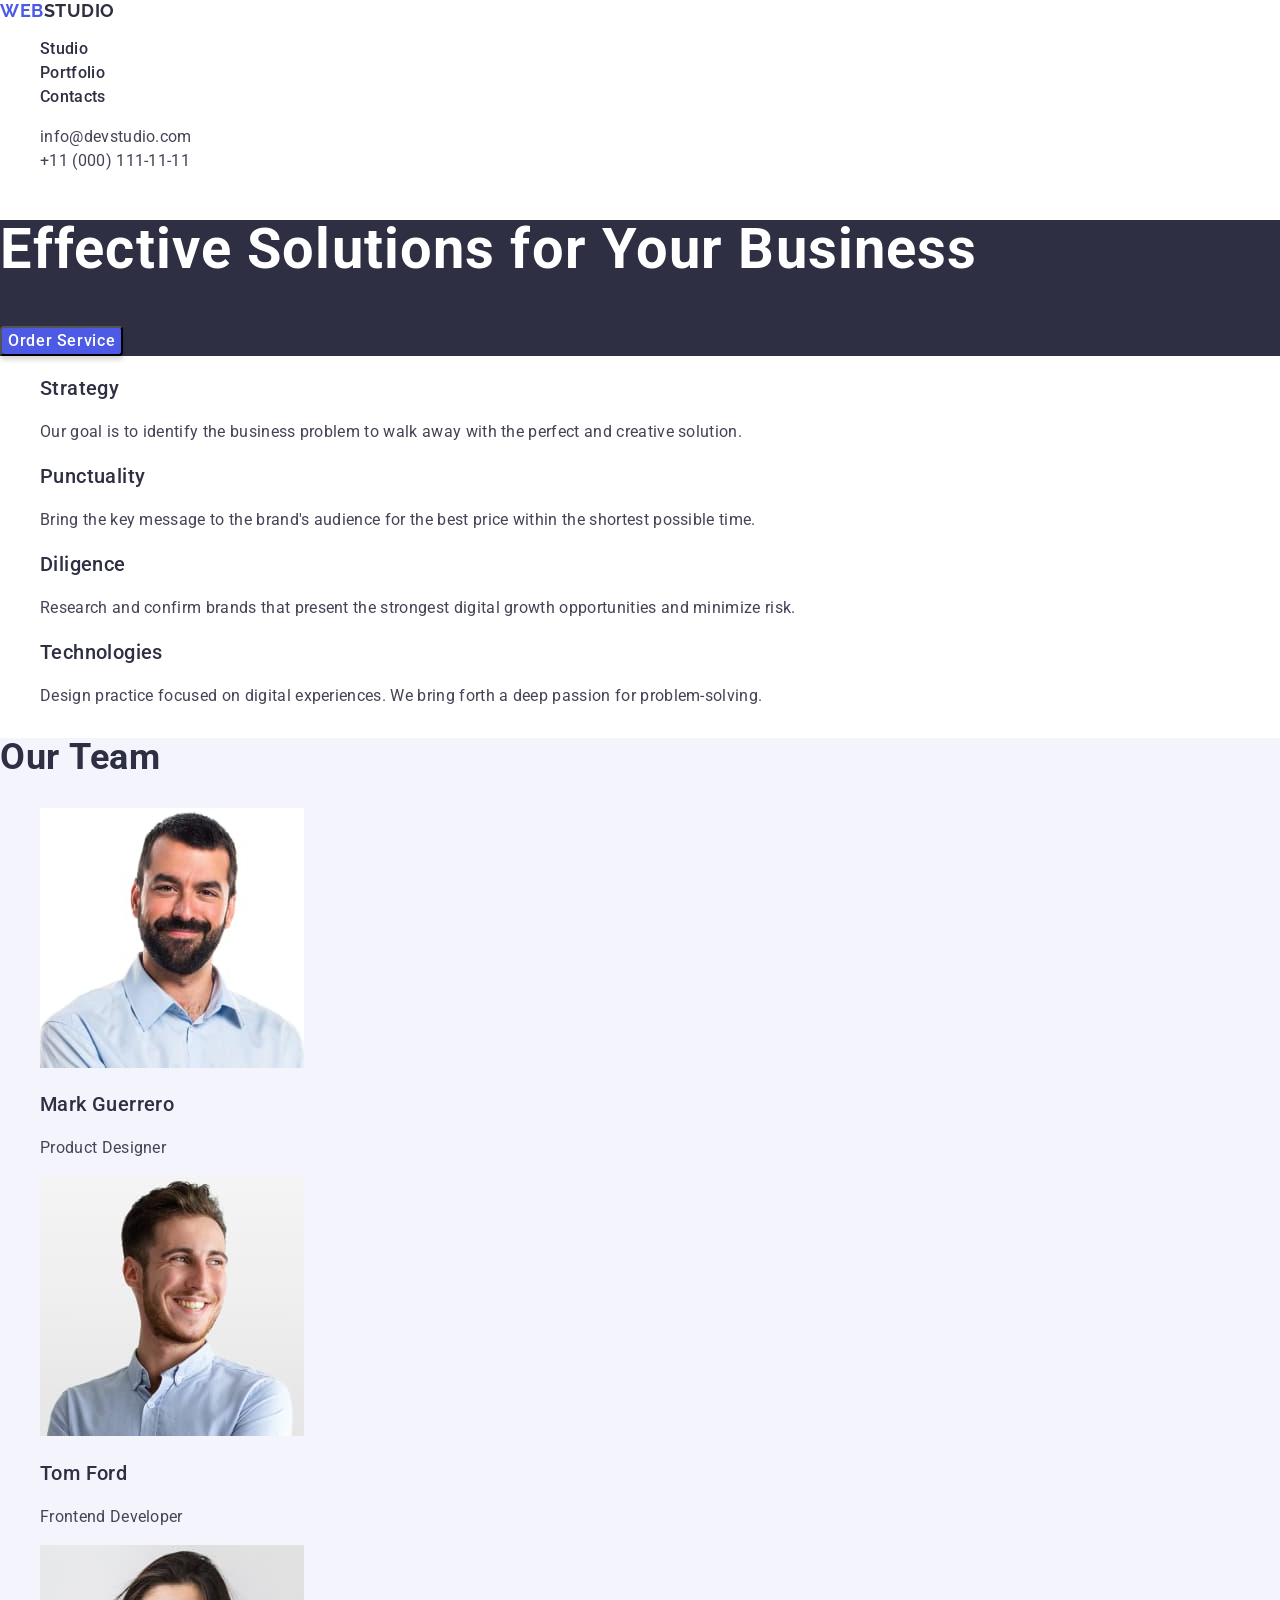
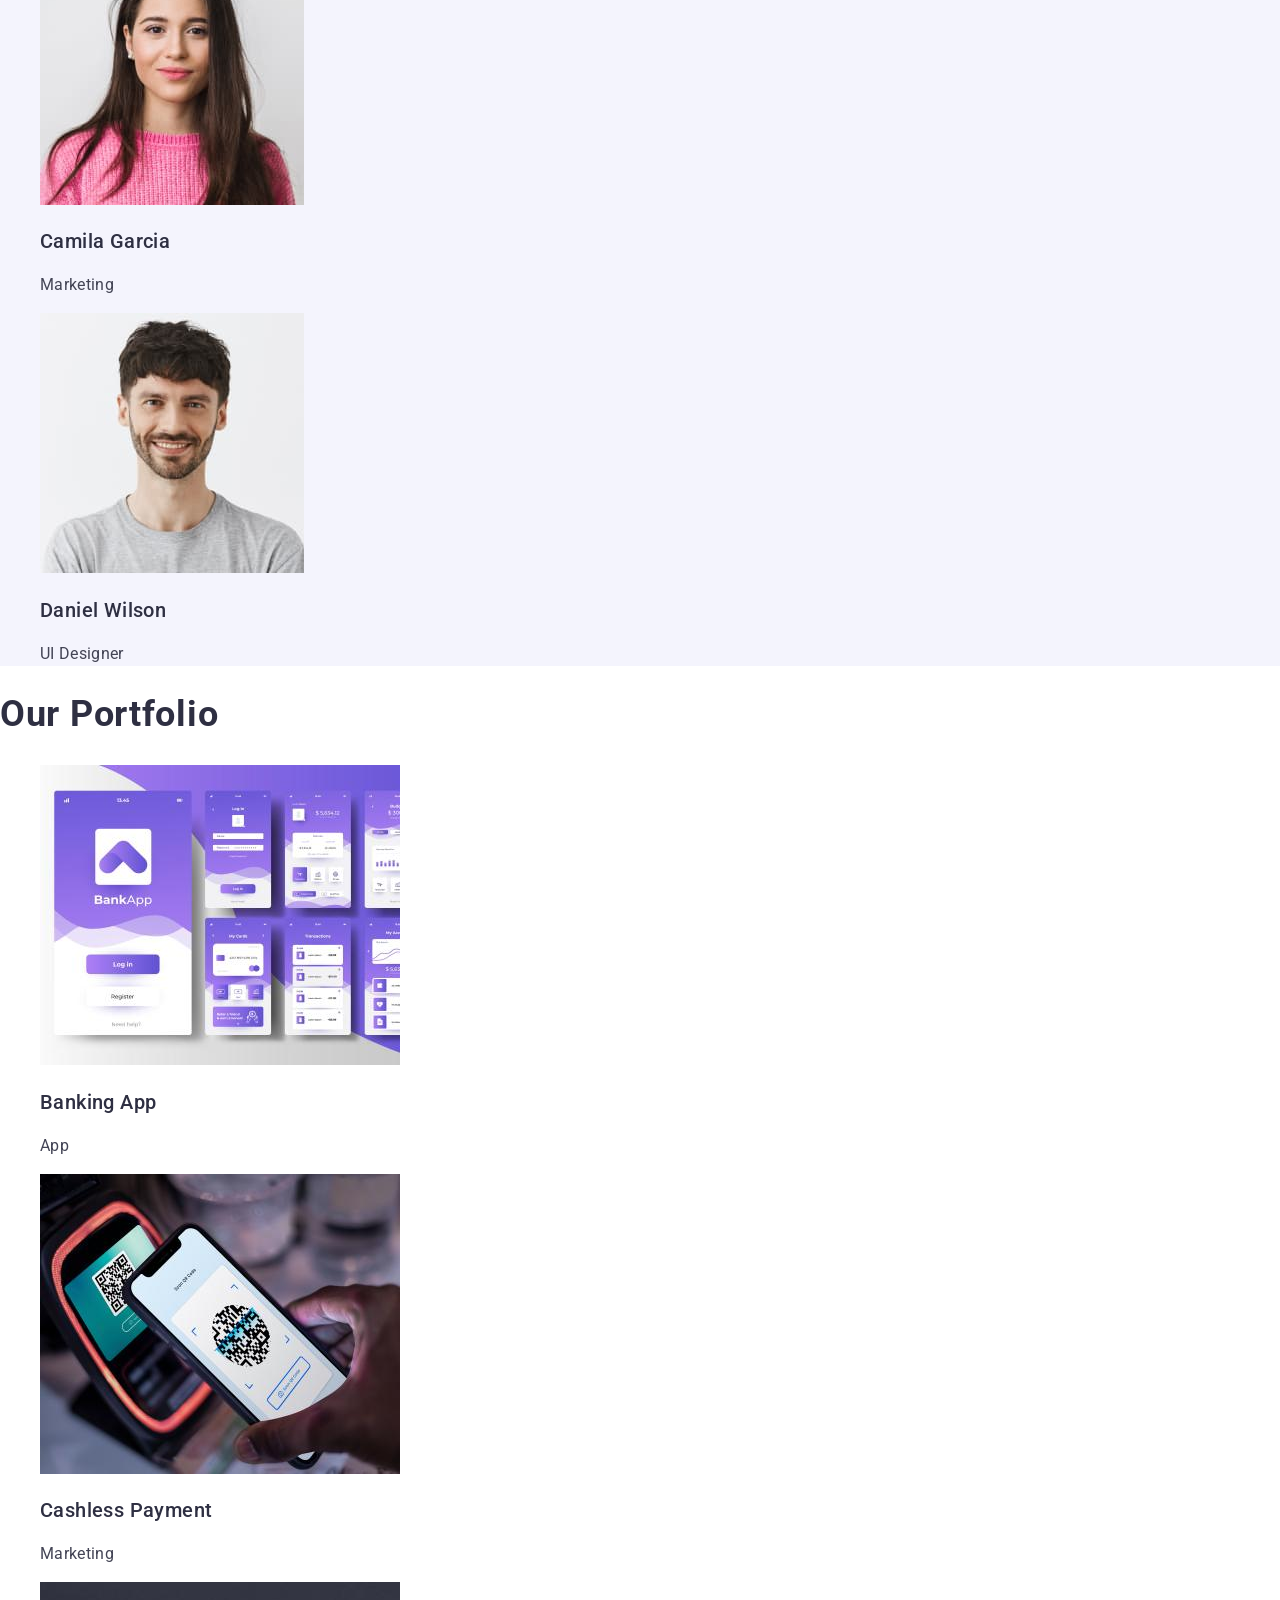
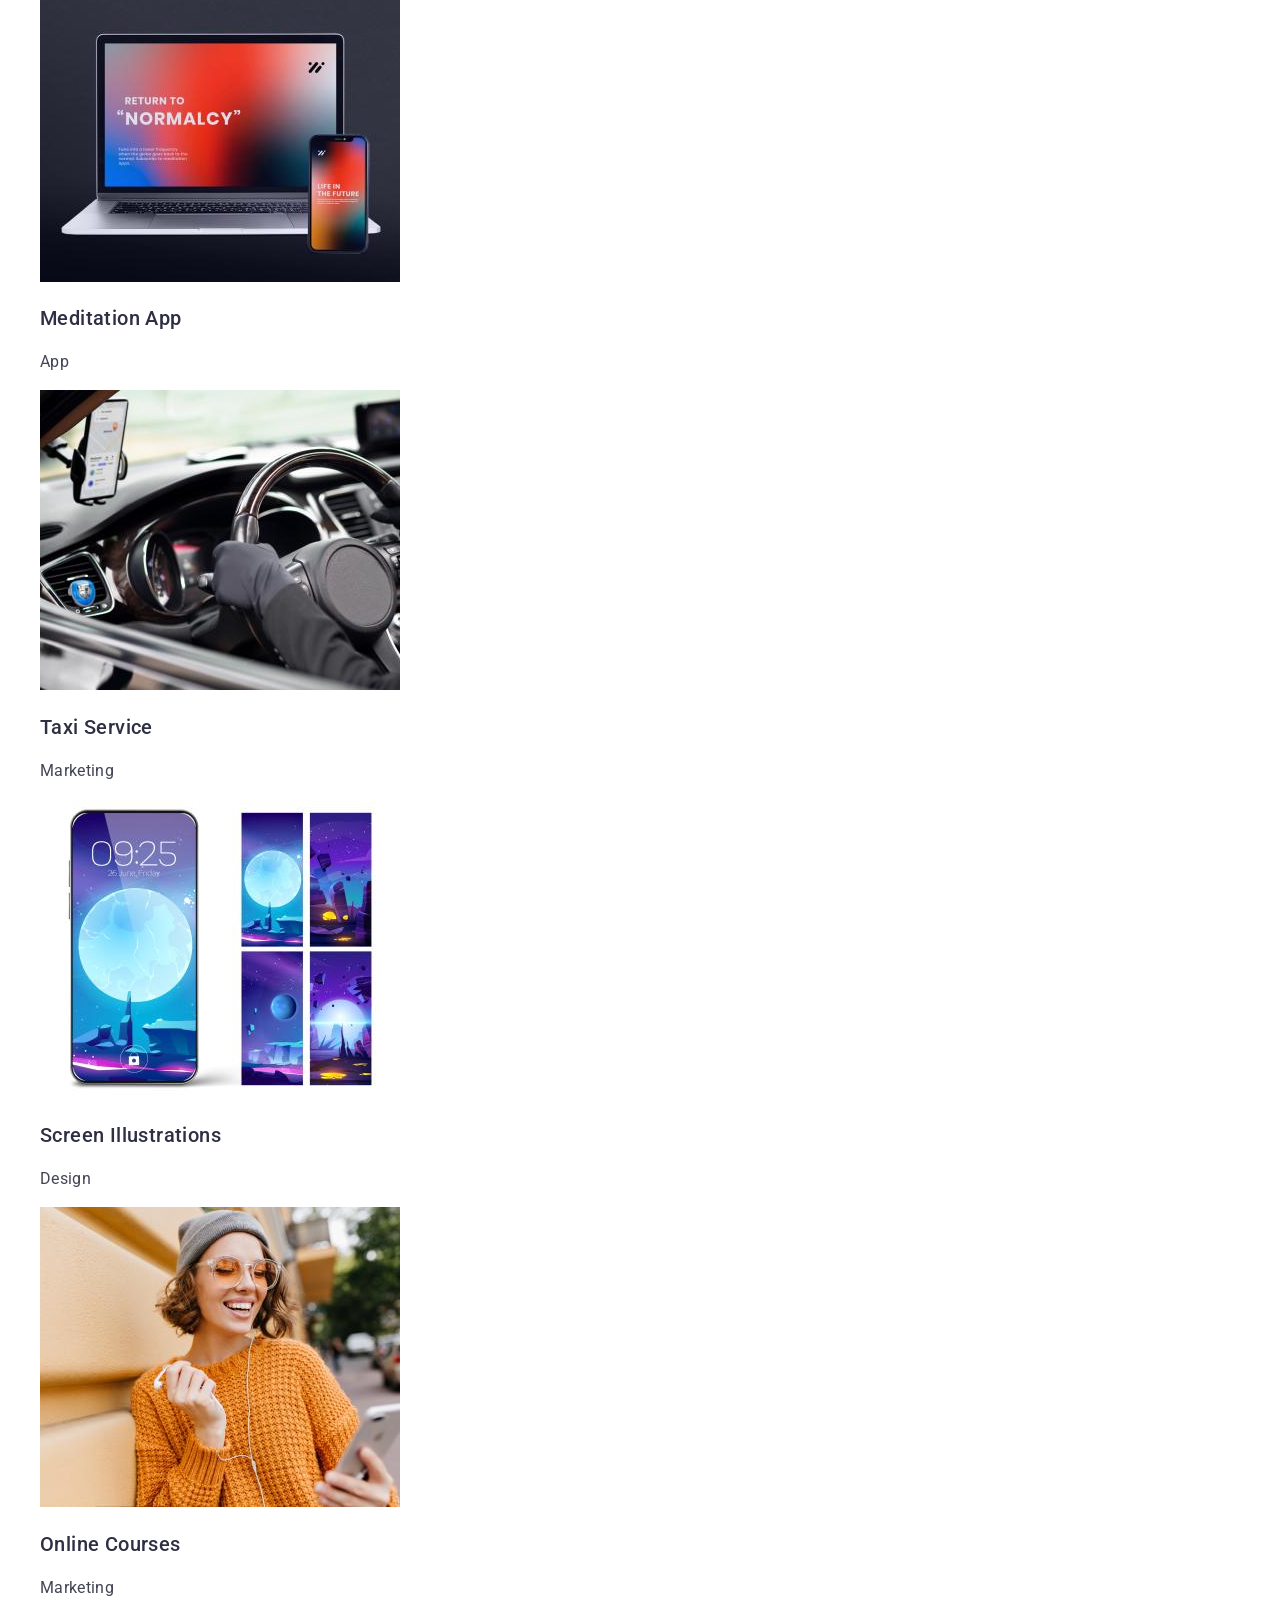
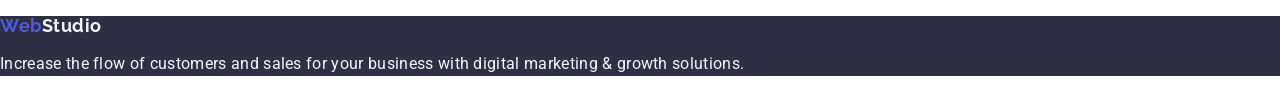
==== index.html @ 097e9be6 "goit-markup-hw-02-final" ====
<!DOCTYPE html>
<html lang="en">

<head>
    <meta charset="UTF-8">
    <meta name="viewport" content="width=device-width, initial-scale=1.0">
    <title>WebStudio</title>
    <link rel="stylesheet" href="https://cdnjs.cloudflare.com/ajax/libs/modern-normalize/2.0.0/modern-normalize.min.css"
        integrity="sha512-4xo8blKMVCiXpTaLzQSLSw3KFOVPWhm/TRtuPVc4WG6kUgjH6J03IBuG7JZPkcWMxJ5huwaBpOpnwYElP/m6wg=="
        crossorigin="anonymous" referrerpolicy="no-referrer" />

    <link rel="preconnect" href="https://fonts.googleapis.com">
    <link rel="preconnect" href="https://fonts.gstatic.com" crossorigin>
    <link href="https://fonts.googleapis.com/css2?family=Raleway:wght@700&family=Roboto:wght@400;500;700&display=swap"
        rel="stylesheet">

    <link rel="stylesheet" href="./css/styles.css">
</head>

<body>
    <header>
        <nav>

            <a class="logo" href="./index.html">Web<span class="logo-part">Studio</span></a>

            <ul>
                <li><a class="nav-link" href="">Studio</a></li>
                <li><a class="nav-link" href="">Portfolio</a></li>
                <li><a class="nav-link" href="">Contacts</a></li>
            </ul>
        </nav>

        <address class="address">
            <ul>
                <li><a class="contact-link" href="mailto:info@devstudio.com">info@devstudio.com</a></li>
                <li><a class="contact-link" href="tel:+110001111111">+11 (000) 111-11-11</a></li>
            </ul>
        </address>
    </header>

    <main>
        <section class="hero">
            <h1 class="hero-title">Effective Solutions
                for Your Business</h1>

            <button type="button" class="hero-button">Order Service</button>
        </section>

        <section class="benefits">
            <h2 class="visually-hidden">Benefits</h2>
            <ul class="benefits-list">
                <li class="benefits-item">
                    <h3 class="benefits-subtitle">Strategy</h3>
                    <p class="benefits-text">Our goal is to identify the business
                        problem to walk away with the perfect and creative solution.</p>
                </li>
                <li class="benefits-item">
                    <h3 class="benefits-subtitle">Punctuality</h3>
                    <p class="benefits-text">Bring the key message to the brand's audience for the best price within the
                        shortest possible
                        time.</p>
                </li>
                <li class="benefits-item">
                    <h3 class="benefits-subtitle">Diligence</h3>
                    <p class="benefits-text">Research and confirm brands that present the strongest digital growth
                        opportunities and minimize
                        risk.
                    </p>
                </li>
                <li class="benefits-item">
                    <h3 class="benefits-subtitle">Technologies</h3>
                    <p class="benefits-text">Design practice focused on digital experiences. We bring forth a deep
                        passion for
                        problem-solving.</p>
                </li>
            </ul>

        </section>

        <section class="OurTeam">
            <h2 class="OurTeam-title">Our Team</h2>
            <ul class="OurTeam-list">
                <li class="OurTeam-list-item">
                    <img class="OurTeam-item-picture" src="./images/img1.jpg" alt="Mark Guerrero" width="264">
                    <h3 class="OurTeam-subtitle">Mark Guerrero</h3>
                    <p class="OurTeam-text">Product Designer</p>
                </li>
                <li class="OurTeam-list-item">
                    <img class="OurTeam-item-picture" src="./images/img2.jpg" alt="Tom Ford" width="264">
                    <h3 class="OurTeam-subtitle">Tom Ford</h3>
                    <p class="OurTeam-text">Frontend Developer</p>
                </li>
                <li class="OurTeam-list-item">
                    <img class="OurTeam-item-picture" src="./images/img3.jpg" alt="Camila Garcia" width="264">
                    <h3 class="OurTeam-subtitle">Camila Garcia</h3>
                    <p class="OurTeam-text">Marketing</p>
                </li>
                <li class="OurTeam-list-item">
                    <img class="OurTeam-item-picture" src="./images/img4.jpg" alt="Daniel Wilson" width="264">
                    <h3 class="OurTeam-subtitle">Daniel Wilson</h3>
                    <p class="OurTeam-text">UI Designer</p>
                </li>
            </ul>
        </section>

        <section class="OurPortfolio">
            <h2 class="OurPortfolio-title">Our Portfolio</h2>
            <ul class="OurPortfolio-list">
                <li class="OurPortfolio-list-item">
                    <img class="OurPortfolio-item-picture" src="./images/img5.jpg" alt="Banking App" width="264">
                    <h3 class="OurPortfolio-subtitle">Banking App</h3>
                    <p class="OurPortfolio-text">App</p>
                </li>
                <li class="OurPortfolio-list-item">
                    <img class="OurPortfolio-item-picture" src="./images/img6.jpg" alt="Cashless Payment" width="264">
                    <h3 class="OurPortfolio-subtitle">Cashless Payment</h3>
                    <p class="OurPortfolio-text">Marketing</p>
                </li>
                <li class="OurPortfolio-list-item">
                    <img class="OurPortfolio-item-picture" src="./images/img7.jpg" alt="Meditation App" width="264">
                    <h3 class="OurPortfolio-subtitle">Meditation App</h3>
                    <p class="OurPortfolio-text">App</p>
                </li>
                <li class="OurPortfolio-list-item">
                    <img class="OurPortfolio-item-picture" src="./images/img8.jpg" alt="Taxi Service" width="264">
                    <h3 class="OurPortfolio-subtitle">Taxi Service</h3>
                    <p class="OurPortfolio-text">Marketing</p>
                </li>
                <li class="OurPortfolio-list-item">
                    <img class="OurPortfolio-item-picture" src="./images/img9.jpg" alt="Screen Illustrations"
                        width="264">
                    <h3 class="OurPortfolio-subtitle">Screen Illustrations</h3>
                    <p class="OurPortfolio-text">Design</p>
                </li>
                <li class="OurPortfolio-list-item">
                    <img class="OurPortfolio-item-picture" src="./images/img10.jpg" alt="Online Courses" width="264">
                    <h3 class="OurPortfolio-subtitle">Online Courses</h3>
                    <p class="OurPortfolio-text">Marketing</p>
                </li>
            </ul>

        </section>

    </main>

    <footer>
        <section class="footer">

            <a class="footer-logo" href="./index.html">Web<span class="footer-logo-part">Studio</span></a>

            <p class="footer-text">Increase the flow of customers and sales for your business with digital marketing &
                growth solutions.</p>
        </section>

    </footer>


</body>

</html>
---- css/styles.css ----
body {
  font-family: "Roboto", sans-serif;
  color: #434455;
  background-color: #fff;
}
a {
  text-decoration: none;
}
ul,
ol {
  list-style: none;
}
/**!heder-styilsh**/
.logo {
  color: #4d5ae5;
  font-family: Raleway, sans-serif;
  font-size: 18px;
  font-weight: 700;
  line-height: 1.17;
  letter-spacing: 0.03em;
  text-transform: uppercase;
}
.logo-part {
  color: var(--NAVY-BLUE, #2e2f42);
}
.nav-link {
  color: #2e2f42;
  font-size: 16px;
  font-weight: 500;
  line-height: 1.5;
  letter-spacing: 0.02em;
}
.nav-link:hover,
.nav-link:focus {
  color: #404bbf;
}

.address {
  font-style: normal;
}

.contact-link {
  color: #434455;
  font-size: 16px;
  line-height: 1.5;
  letter-spacing: 0.02em;
}
.contact-link:hover,
.nav-link:focus {
  color: #404bbf;
}
/**!heder-stylish**/
/**!main-hero-stylish**/
.hero {
  background-color: #2e2f42;
}
.hero-title {
  color: #fff;
  font-size: 56px;
  font-weight: 700;
  line-height: 1.07;
  letter-spacing: 0.02em;
}
.hero-button {
  color: #fff;
  font-family: inherit;
  font-size: 16px;
  font-style: normal;
  font-weight: 500;
  line-height: 1.5;
  letter-spacing: 0.04em;
  border-radius: 4px;
  background-color: #4d5ae5;
  box-shadow: 0px 4px 4px 0px rgba(0, 0, 0, 0.15);
  cursor: pointer;
}
/**!main-hero-stylish**/
/**!main-hero-benefits**/

.benefits {
  color: #fff;
}

.visually-hidden {
  position: absolute;
  width: 1px;
  height: 1px;
  margin: -1px;
  border: 0;
  padding: 0;
  white-space: nowrap;
  clip-path: inset(100%);
  overflow: hidden;
}

.benefits-list {
}

.benefits-item {
}

.benefits-subtitle {
  color: #2e2f42;
  font-size: 20px;
  font-weight: 500;
  line-height: 1.2;
  letter-spacing: 0.02em;
}

.benefits-text {
  color: #434455;
  font-size: 16px;
  line-height: 1.5;
  letter-spacing: 0.02em;
}

/**!main-hero**/
/**!main-Our team**/

.OurTeam {
  background-color: #f4f4fd;
}

.OurTeam-title {
  color: #2e2f42;
  font-size: 36px;
  font-weight: 700;
  line-height: 1.11;
  letter-spacing: 0.02em;
}

.OurTeam-list {
}

.OurTeam-list-item {
}

.OurTeam-item-picture {
  width: 264px;
  height: 260px;
}

.OurTeam-subtitle {
  color: #2e2f42;
  font-size: 20px;
  font-weight: 500;
  line-height: 1.2;
  letter-spacing: 0.02em;
}

.OurTeam-text {
  color: #434455;
  font-size: 16px;
  line-height: 1.5;
  letter-spacing: 0.02em;
}
/**!main-Our team**/
/**!main-Our-portfolio**/

.OurPortfolio {
  background-color: #fff;
}

.OurPortfolio-title {
  color: #2e2f42;
  font-size: 36px;
  font-weight: 700;
  line-height: 1.11;
  letter-spacing: 0.02em;
}

.OurPortfolio-list {
}

.OurPortfolio-list-item {
}

.OurPortfolio-item-picture {
  width: 360px;
  height: 300px;
}

.OurPortfolio-subtitle {
  color: #2e2f42;
  font-size: 20px;
  font-weight: 500;
  line-height: 1.2;
  letter-spacing: 0.02em;
}

.OurPortfolio-text {
  color: #434455;
  font-size: 16px;
  line-height: 1.5;
  letter-spacing: 0.02em;
}
/**!main-Our-portfolio**/
/**!Footer**/

.footer {
  background-color: #2e2f42;
}

.footer-logo {
  color: #4d5ae5;
  font-family: Raleway;
  font-size: 18px;
  font-weight: 700;
  line-height: 1.16;
  letter-spacing: 0.03em;
}
.footer-logo-part {
  color: #f4f4fd;
  font-family: Raleway;
  font-size: 18px;
  font-weight: 700;
  line-height: 1.16;
  letter-spacing: 0.03em;
}

.footer-text {
  color: #f4f4fd;
  font-size: 16px;
  line-height: 1.5;
  letter-spacing: 0.02em;
}
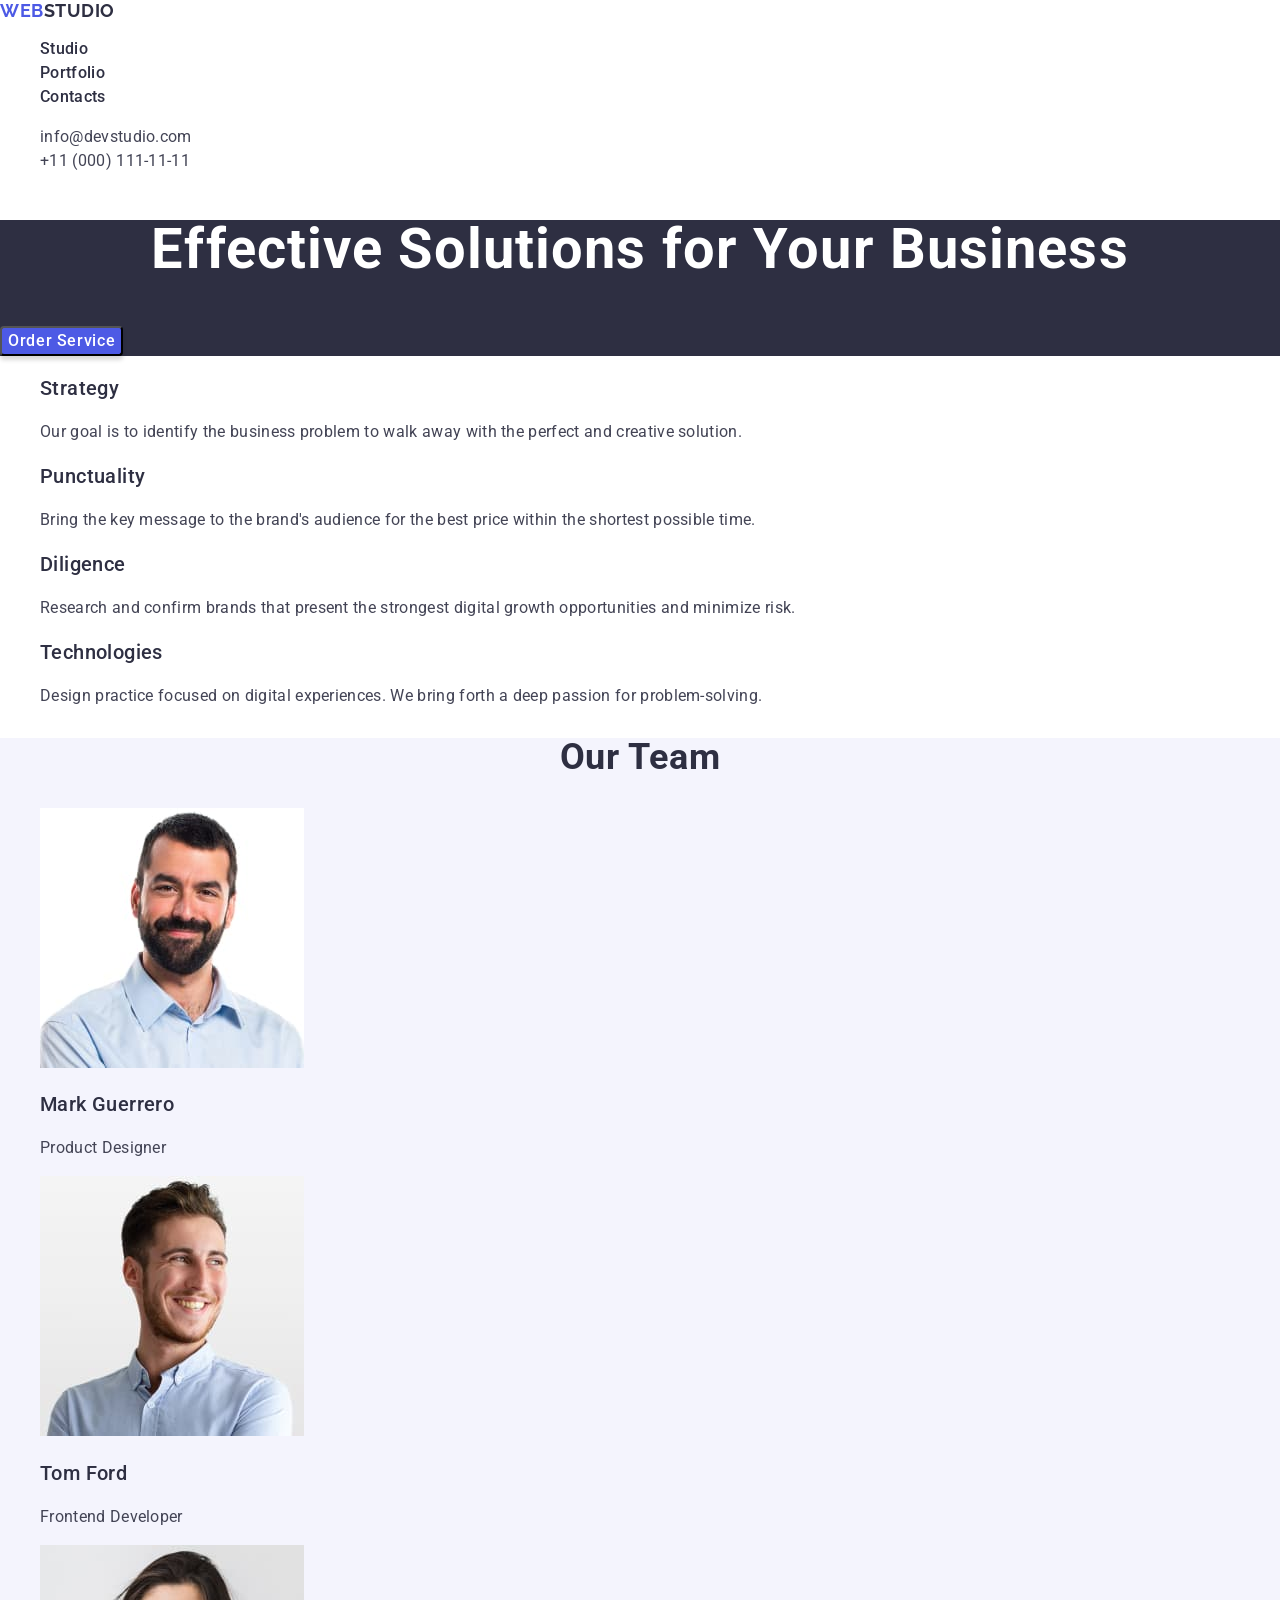
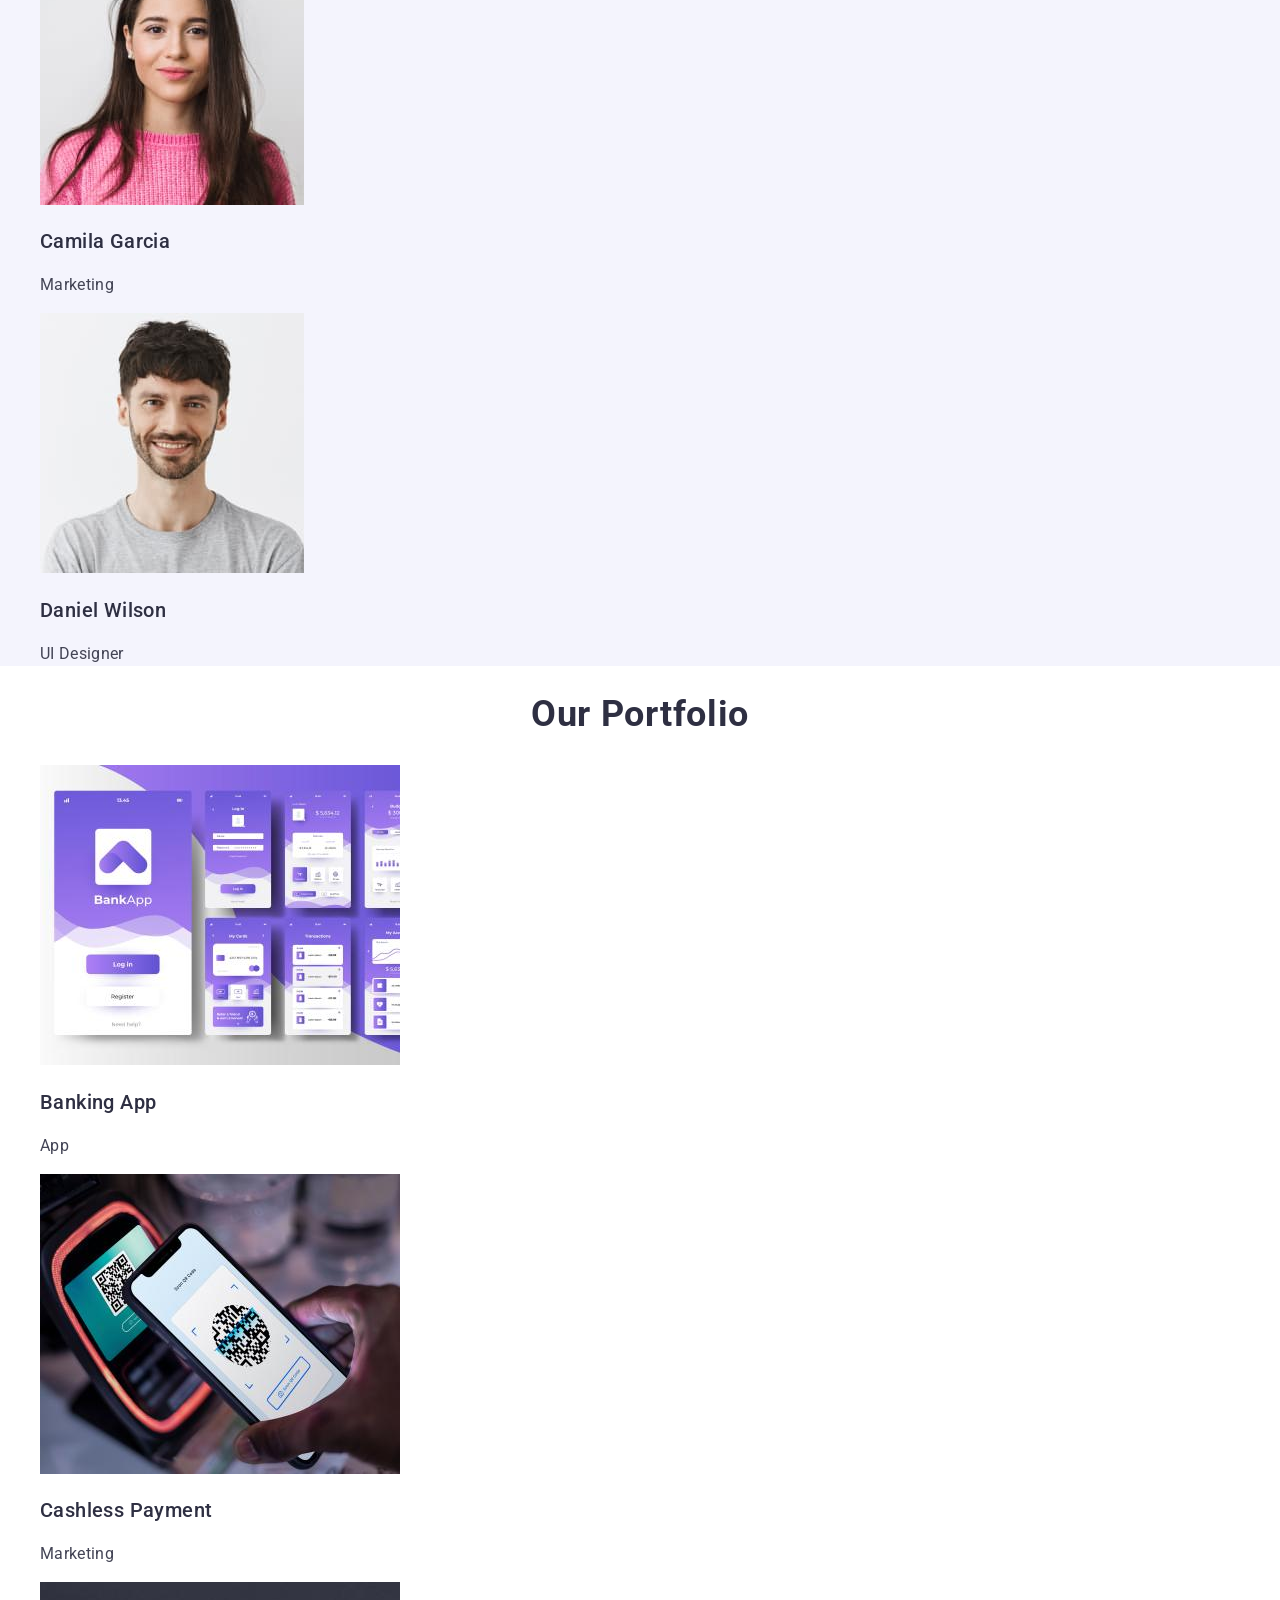
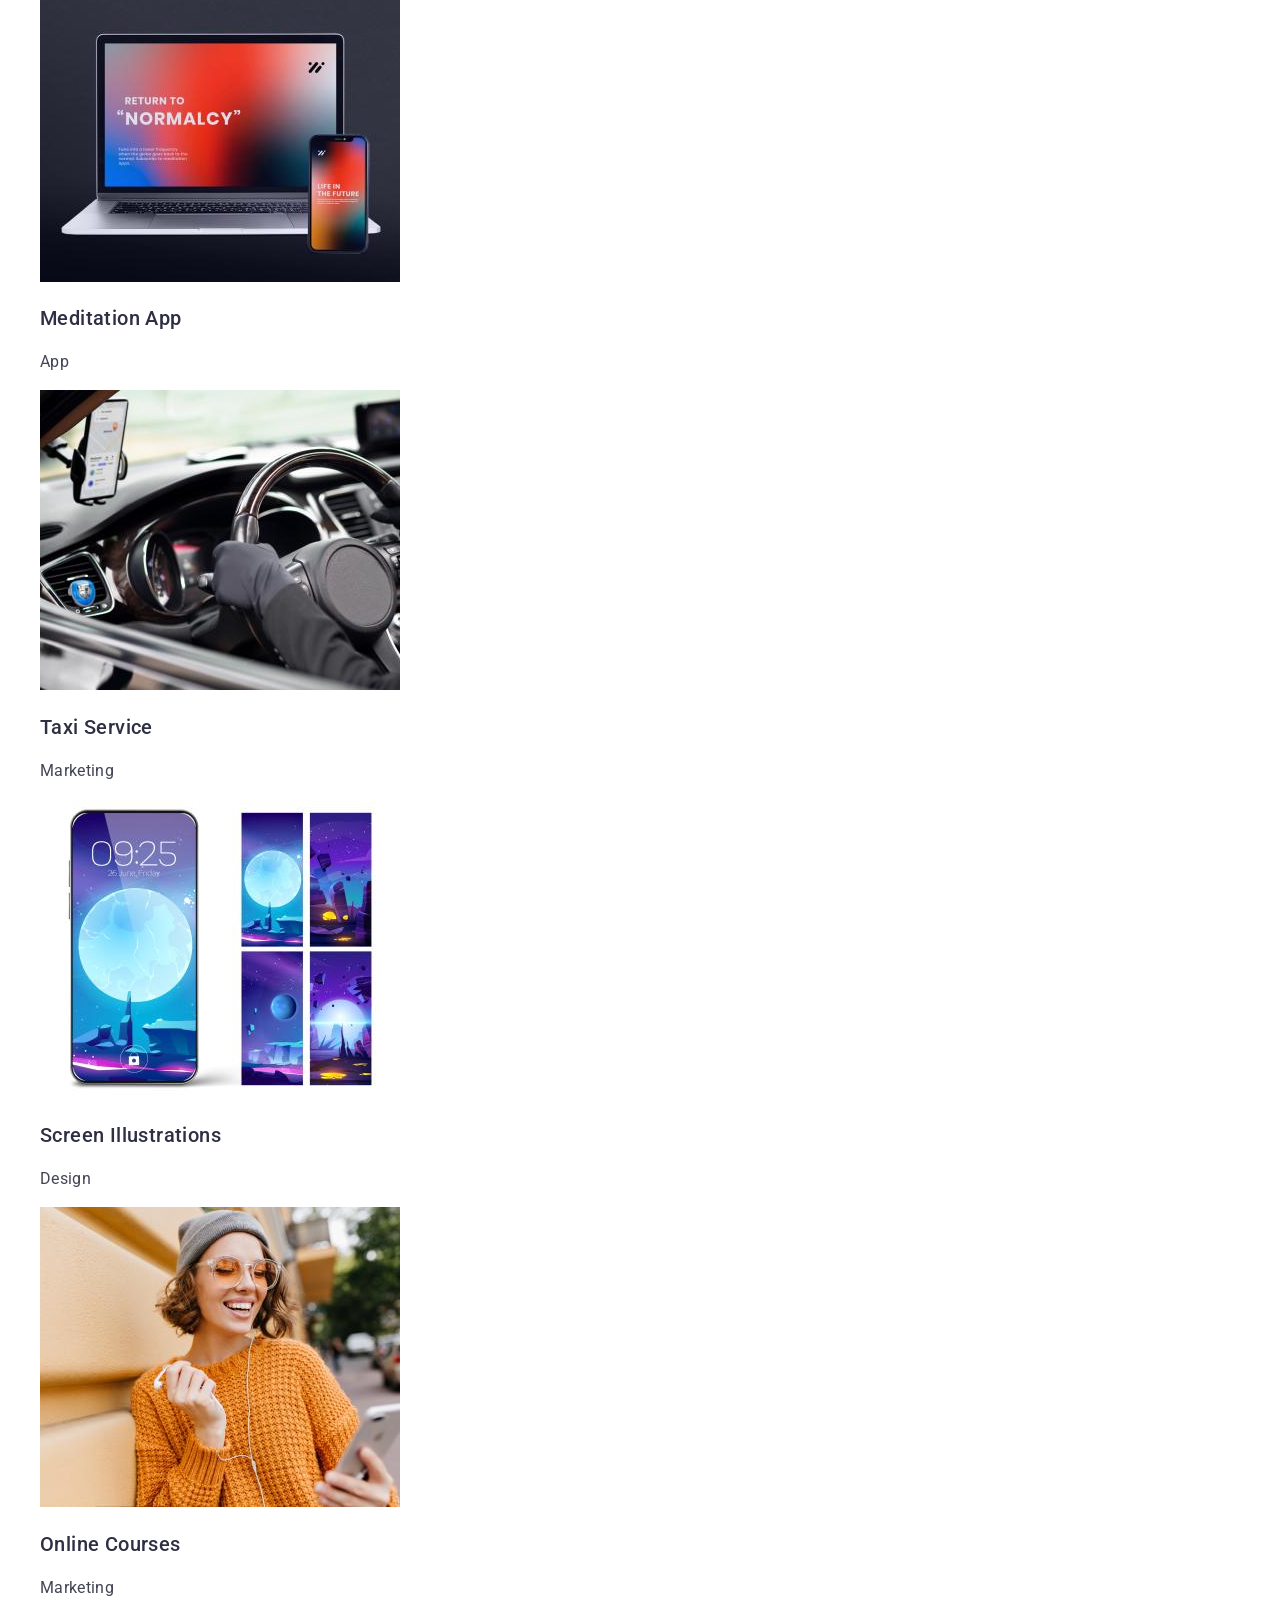
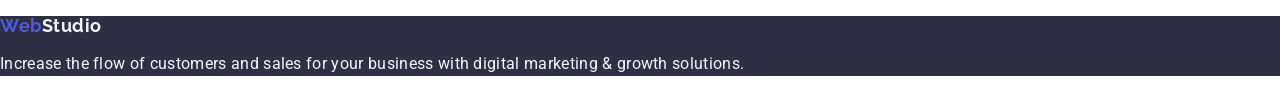
==== commit c42b8209: "hw-2-corecting" ====
--- a/index.html
+++ b/index.html
@@ -24,9 +24,9 @@
             <a class="logo" href="./index.html">Web<span class="logo-part">Studio</span></a>
 
             <ul>
-                <li><a class="nav-link" href="">Studio</a></li>
-                <li><a class="nav-link" href="">Portfolio</a></li>
-                <li><a class="nav-link" href="">Contacts</a></li>
+                <li><a class="nav-link" href="./index.html">Studio</a></li>
+                <li><a class="nav-link" href="./index.html">Portfolio</a></li>
+                <li><a class="nav-link" href="./index.html">Contacts</a></li>
             </ul>
         </nav>
 
--- a/css/styles.css
+++ b/css/styles.css
@@ -30,7 +30,10 @@
   line-height: 1.5;
   letter-spacing: 0.02em;
 }
-.nav-link:hover,
+.nav-link:hover {
+  color: #404bbf;
+}
+
 .nav-link:focus {
   color: #404bbf;
 }
@@ -56,6 +59,7 @@
 }
 .hero-title {
   color: #fff;
+  text-align: center;
   font-size: 56px;
   font-weight: 700;
   line-height: 1.07;
@@ -73,6 +77,10 @@
   background-color: #4d5ae5;
   box-shadow: 0px 4px 4px 0px rgba(0, 0, 0, 0.15);
   cursor: pointer;
+}
+.hero-button :hover {
+  background-color: #404bbf;}
+  .hero-button :focus {background-color: #404BBF}
 }
 /**!main-hero-stylish**/
 /**!main-hero-benefits**/
@@ -123,6 +131,7 @@
 
 .OurTeam-title {
   color: #2e2f42;
+  text-align: center;
   font-size: 36px;
   font-weight: 700;
   line-height: 1.11;
@@ -163,6 +172,7 @@
 
 .OurPortfolio-title {
   color: #2e2f42;
+  text-align: center;
   font-size: 36px;
   font-weight: 700;
   line-height: 1.11;
@@ -177,7 +187,6 @@
 
 .OurPortfolio-item-picture {
   width: 360px;
-  height: 300px;
 }
 
 .OurPortfolio-subtitle {
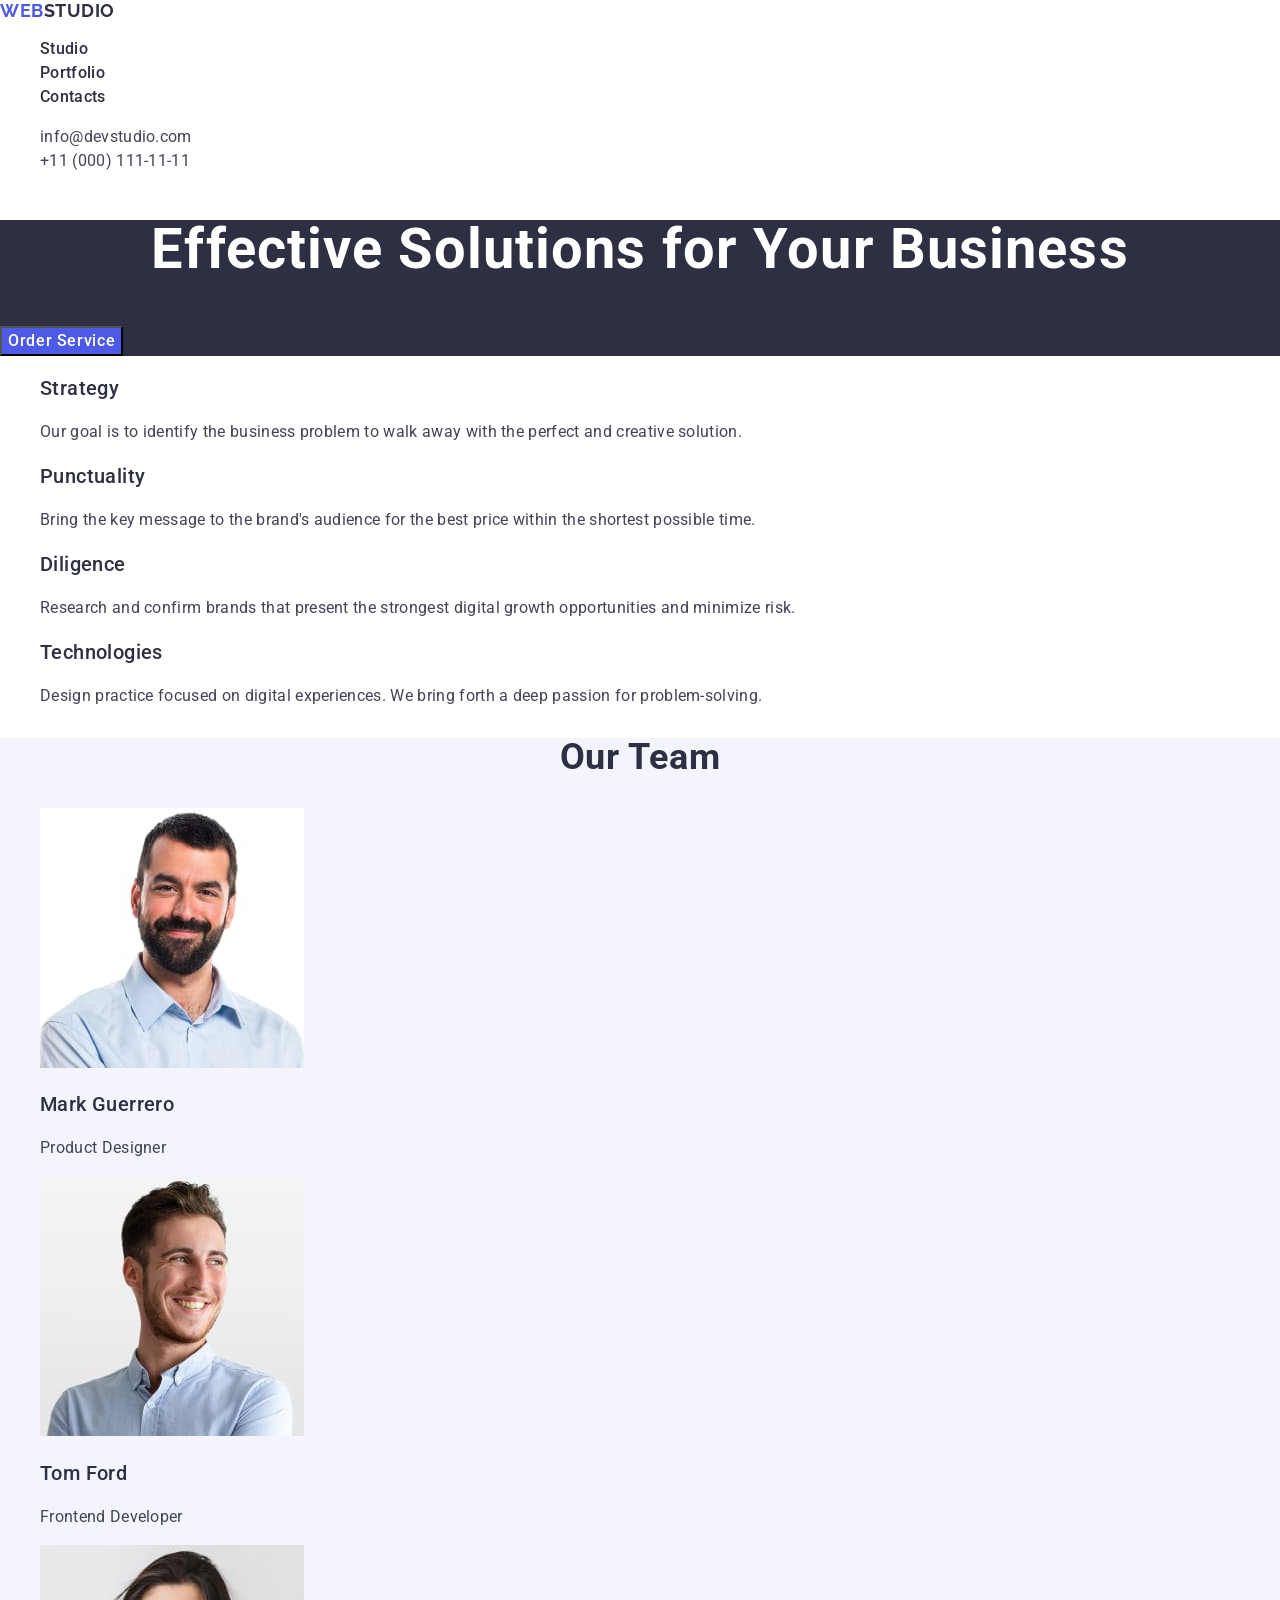
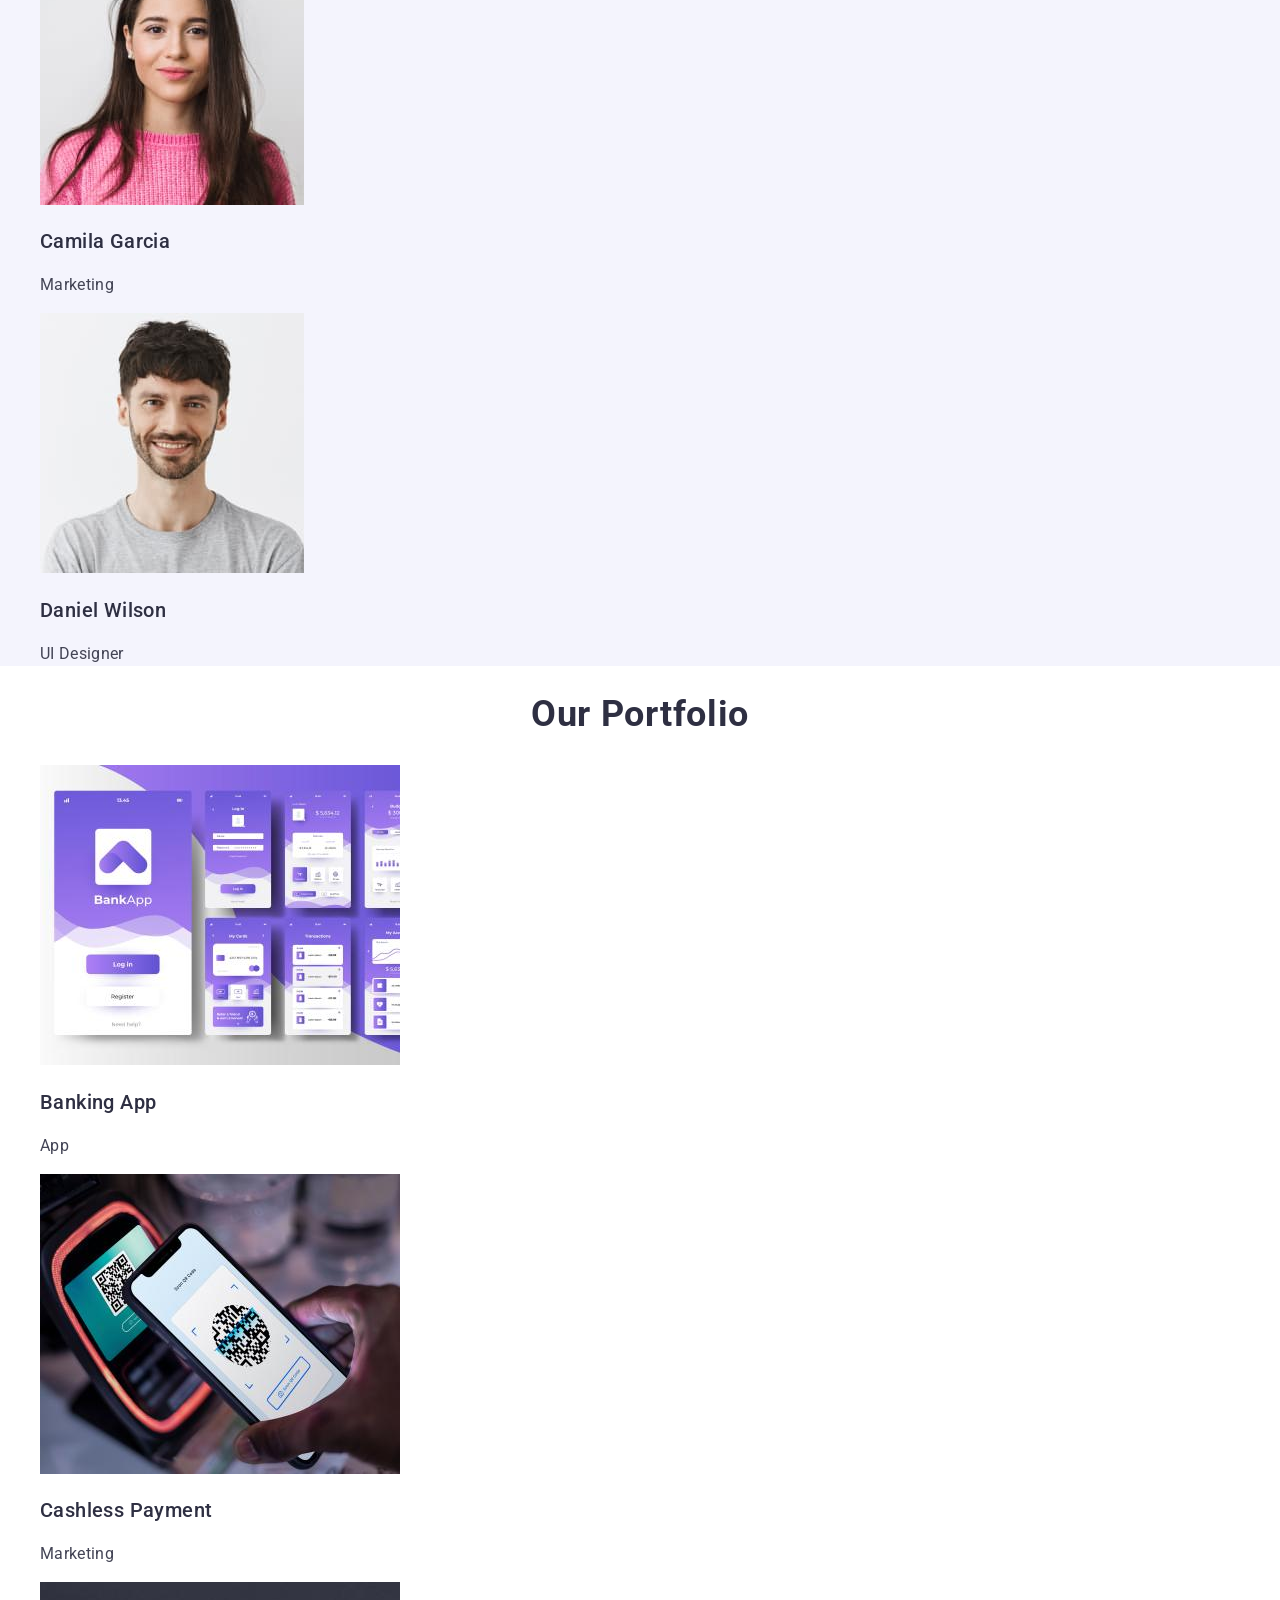
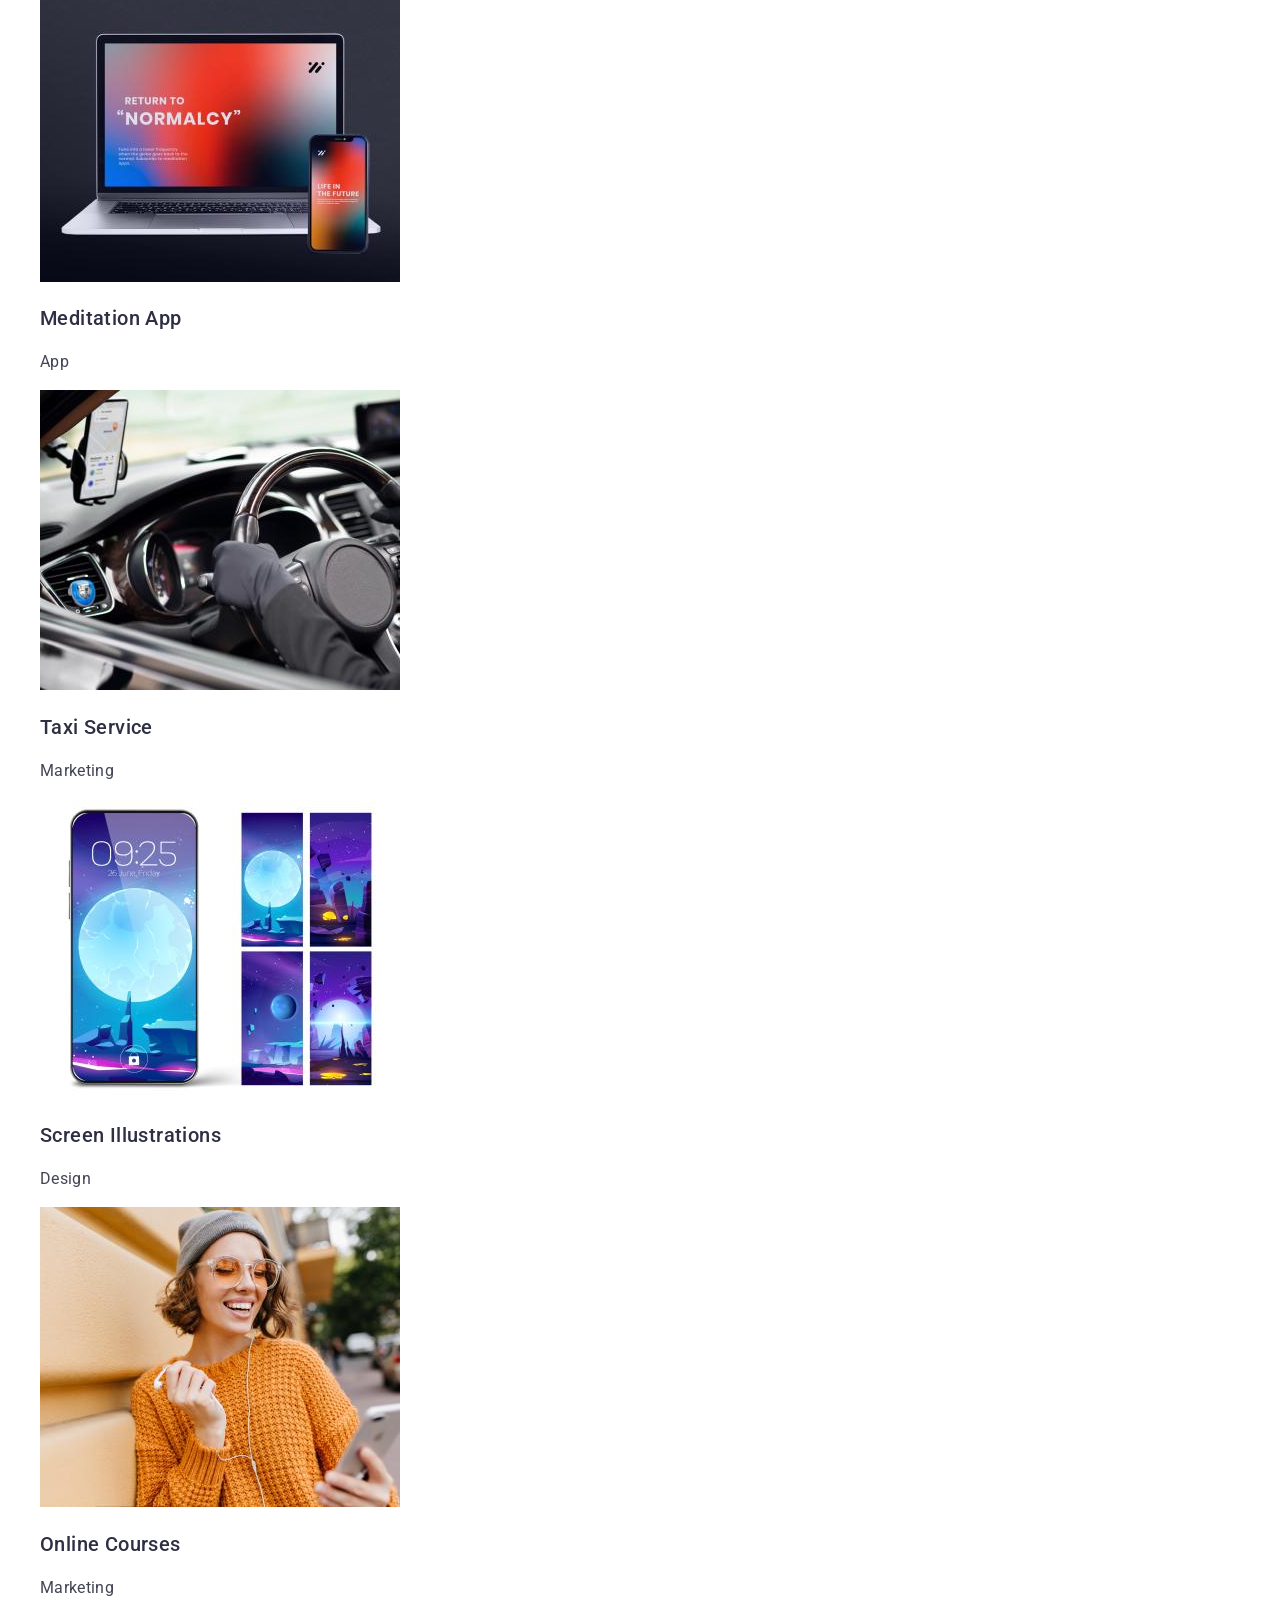
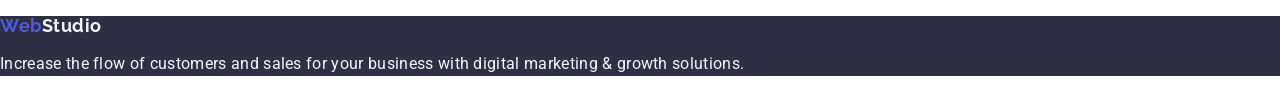
==== commit 2cc0fb2c: "hw-2-mistake" ====
--- a/index.html
+++ b/index.html
@@ -25,8 +25,8 @@
 
             <ul>
                 <li><a class="nav-link" href="./index.html">Studio</a></li>
-                <li><a class="nav-link" href="./index.html">Portfolio</a></li>
-                <li><a class="nav-link" href="./index.html">Contacts</a></li>
+                <li><a class="nav-link" href="">Portfolio</a></li>
+                <li><a class="nav-link" href="">Contacts</a></li>
             </ul>
         </nav>
 
@@ -47,27 +47,26 @@
         </section>
 
         <section class="benefits">
-            <h2 class="visually-hidden">Benefits</h2>
-            <ul class="benefits-list">
-                <li class="benefits-item">
+            <ul>
+                <li>
                     <h3 class="benefits-subtitle">Strategy</h3>
                     <p class="benefits-text">Our goal is to identify the business
                         problem to walk away with the perfect and creative solution.</p>
                 </li>
-                <li class="benefits-item">
+                <li>
                     <h3 class="benefits-subtitle">Punctuality</h3>
                     <p class="benefits-text">Bring the key message to the brand's audience for the best price within the
                         shortest possible
                         time.</p>
                 </li>
-                <li class="benefits-item">
+                <li>
                     <h3 class="benefits-subtitle">Diligence</h3>
                     <p class="benefits-text">Research and confirm brands that present the strongest digital growth
                         opportunities and minimize
                         risk.
                     </p>
                 </li>
-                <li class="benefits-item">
+                <li>
                     <h3 class="benefits-subtitle">Technologies</h3>
                     <p class="benefits-text">Design practice focused on digital experiences. We bring forth a deep
                         passion for
--- a/css/styles.css
+++ b/css/styles.css
@@ -48,8 +48,10 @@
   line-height: 1.5;
   letter-spacing: 0.02em;
 }
-.contact-link:hover,
-.nav-link:focus {
+.contact-link:hover {
+  color: #404bbf;
+}
+.contact-link:focus {
   color: #404bbf;
 }
 /**!heder-stylish**/
@@ -73,15 +75,16 @@
   font-weight: 500;
   line-height: 1.5;
   letter-spacing: 0.04em;
-  border-radius: 4px;
   background-color: #4d5ae5;
-  box-shadow: 0px 4px 4px 0px rgba(0, 0, 0, 0.15);
   cursor: pointer;
 }
-.hero-button :hover {
-  background-color: #404bbf;}
-  .hero-button :focus {background-color: #404BBF}
-}
+.hero-button:hover {
+  background-color: #404bbf;
+}
+.hero-button:focus {
+  background-color: #404bbf;
+}
+
 /**!main-hero-stylish**/
 /**!main-hero-benefits**/
 
@@ -89,24 +92,6 @@
   color: #fff;
 }
 
-.visually-hidden {
-  position: absolute;
-  width: 1px;
-  height: 1px;
-  margin: -1px;
-  border: 0;
-  padding: 0;
-  white-space: nowrap;
-  clip-path: inset(100%);
-  overflow: hidden;
-}
-
-.benefits-list {
-}
-
-.benefits-item {
-}
-
 .benefits-subtitle {
   color: #2e2f42;
   font-size: 20px;
@@ -136,12 +121,11 @@
   font-weight: 700;
   line-height: 1.11;
   letter-spacing: 0.02em;
-}
-
-.OurTeam-list {
+  text-transform: capitalize;
 }
 
 .OurTeam-list-item {
+  color: #ffffff;
 }
 
 .OurTeam-item-picture {
@@ -177,12 +161,6 @@
   font-weight: 700;
   line-height: 1.11;
   letter-spacing: 0.02em;
-}
-
-.OurPortfolio-list {
-}
-
-.OurPortfolio-list-item {
 }
 
 .OurPortfolio-item-picture {
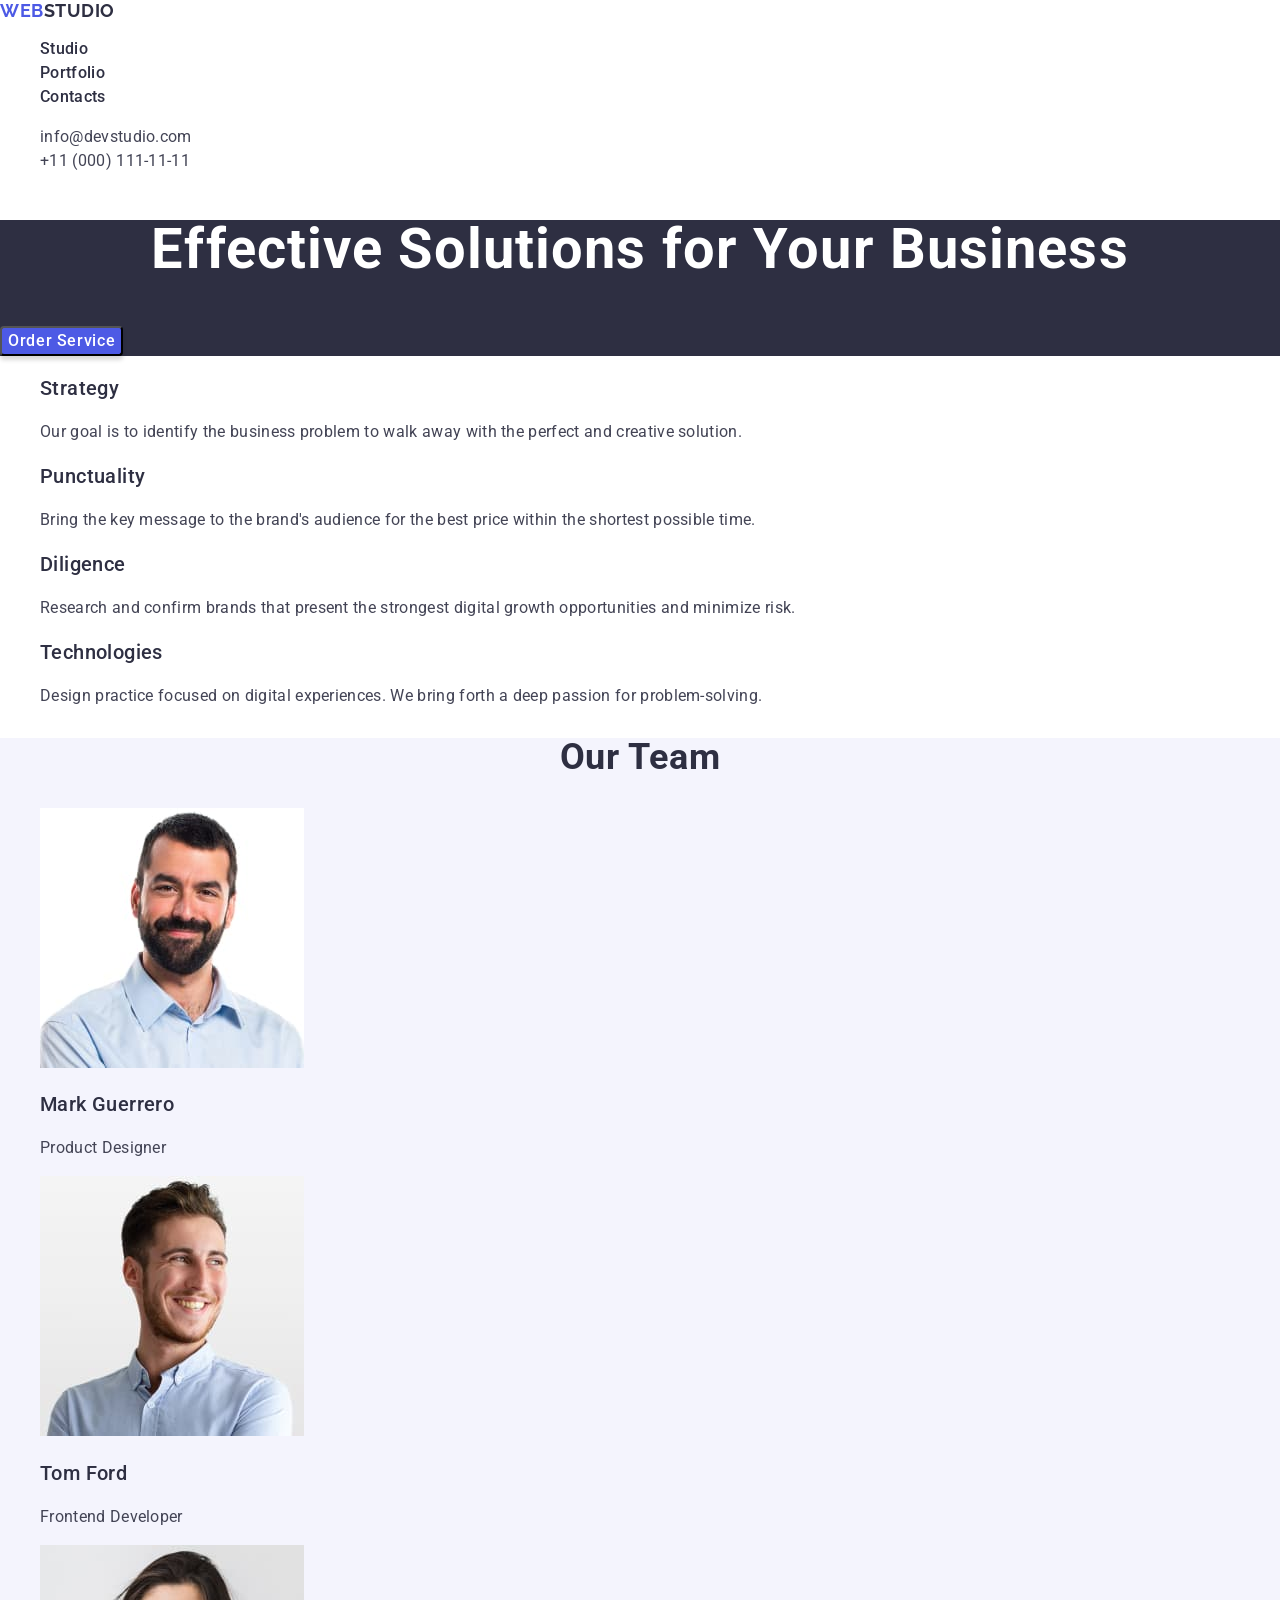
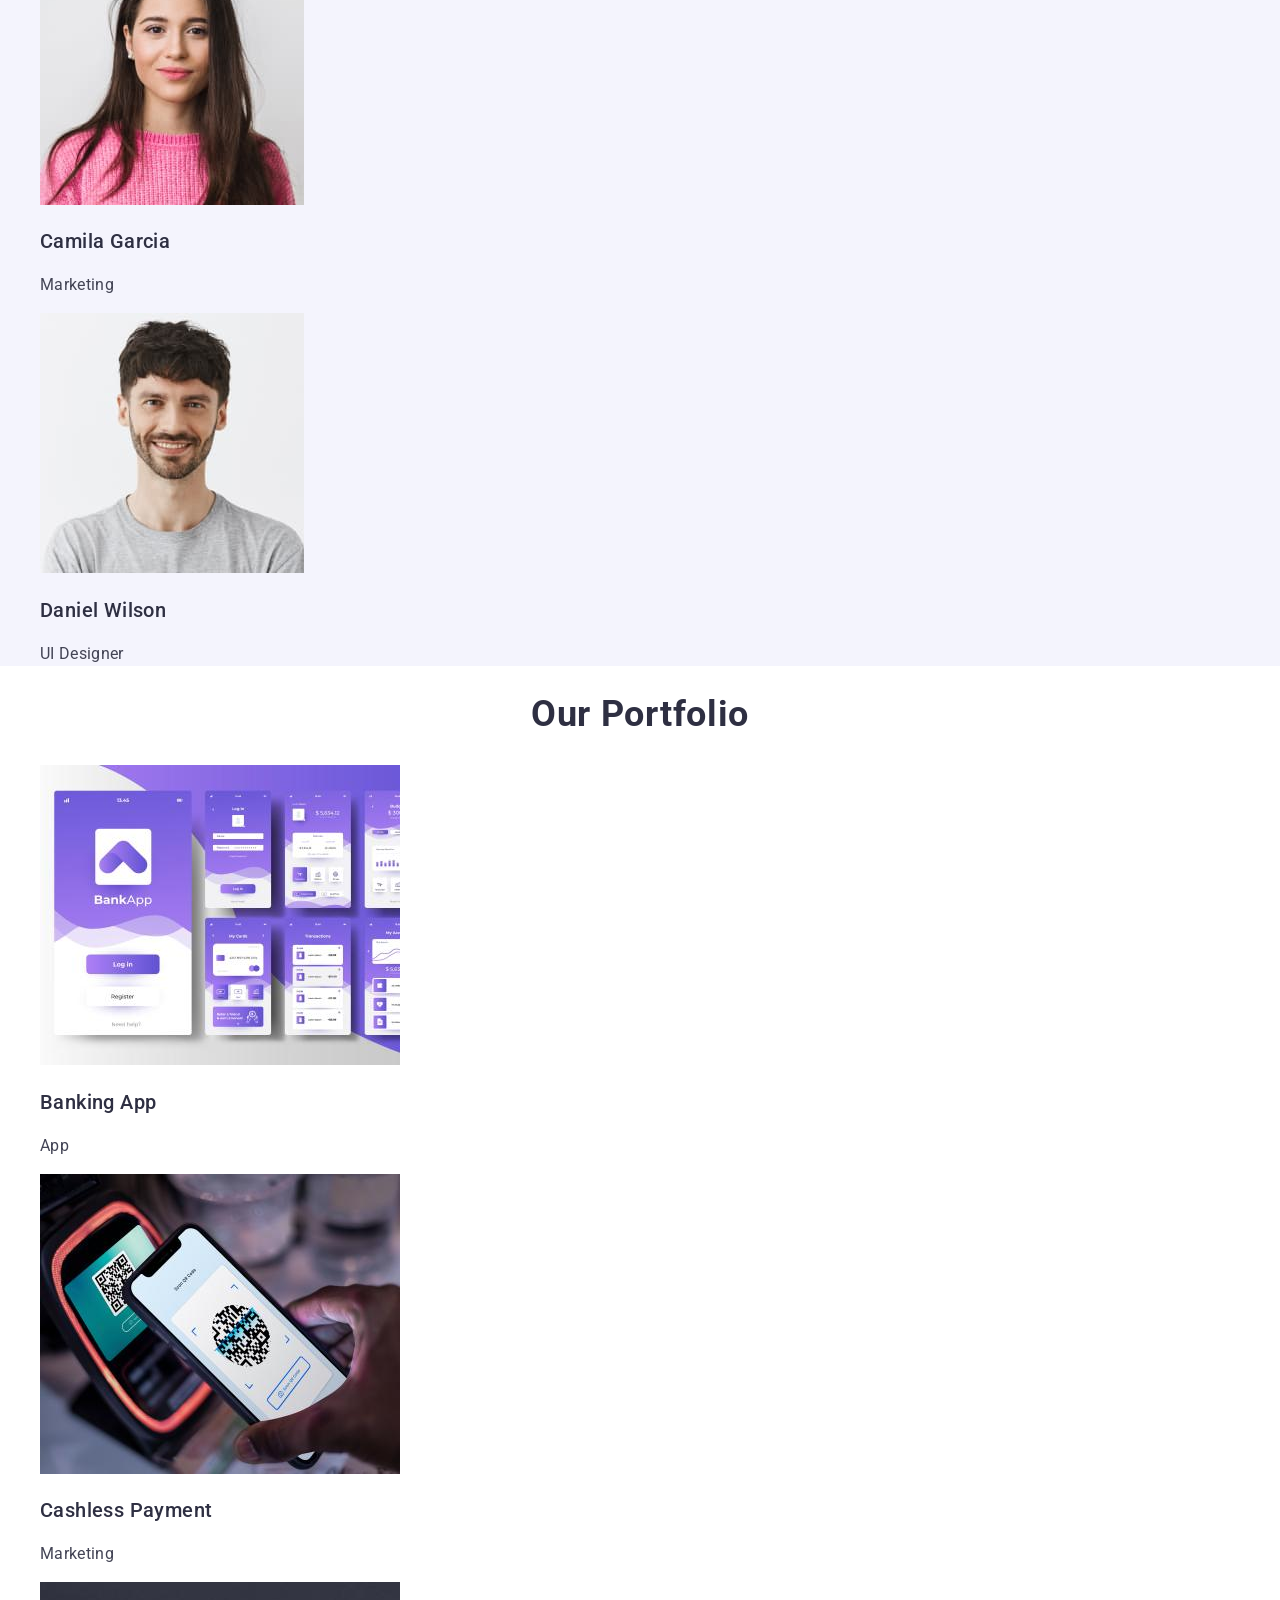
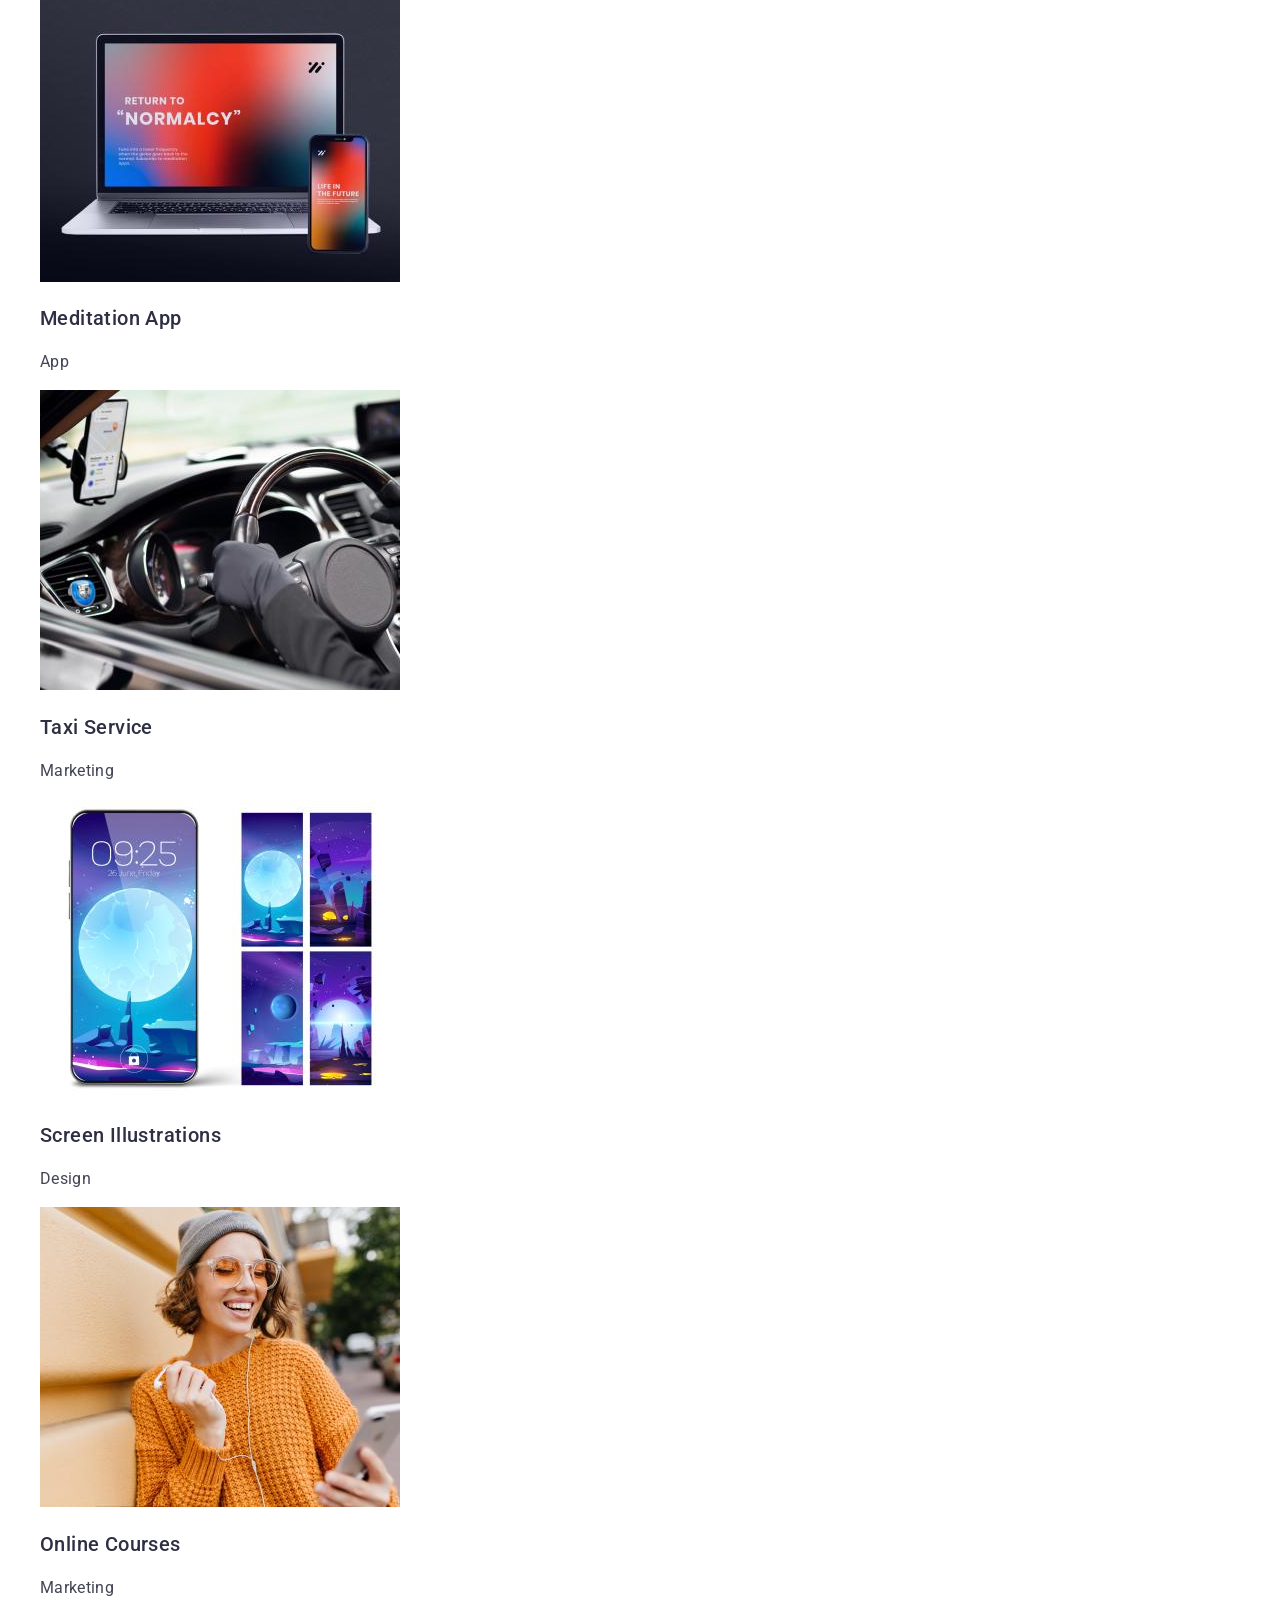
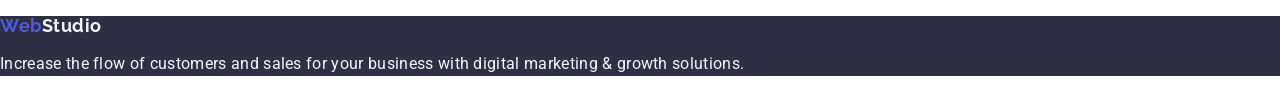
==== commit 22be3aae: "Revert "hw-2-mistake" This reverts commit 2cc0fb2cfcaff54904ab0b2d9e4c803a57ca6968." ====
--- a/index.html
+++ b/index.html
@@ -47,26 +47,27 @@
         </section>
 
         <section class="benefits">
-            <ul>
-                <li>
+            <h2 class="visually-hidden">Benefits</h2>
+            <ul class="benefits-list">
+                <li class="benefits-item">
                     <h3 class="benefits-subtitle">Strategy</h3>
                     <p class="benefits-text">Our goal is to identify the business
                         problem to walk away with the perfect and creative solution.</p>
                 </li>
-                <li>
+                <li class="benefits-item">
                     <h3 class="benefits-subtitle">Punctuality</h3>
                     <p class="benefits-text">Bring the key message to the brand's audience for the best price within the
                         shortest possible
                         time.</p>
                 </li>
-                <li>
+                <li class="benefits-item">
                     <h3 class="benefits-subtitle">Diligence</h3>
                     <p class="benefits-text">Research and confirm brands that present the strongest digital growth
                         opportunities and minimize
                         risk.
                     </p>
                 </li>
-                <li>
+                <li class="benefits-item">
                     <h3 class="benefits-subtitle">Technologies</h3>
                     <p class="benefits-text">Design practice focused on digital experiences. We bring forth a deep
                         passion for
--- a/css/styles.css
+++ b/css/styles.css
@@ -75,13 +75,15 @@
   font-weight: 500;
   line-height: 1.5;
   letter-spacing: 0.04em;
+  border-radius: 4px;
   background-color: #4d5ae5;
+  box-shadow: 0px 4px 4px 0px rgba(0, 0, 0, 0.15);
   cursor: pointer;
 }
-.hero-button:hover {
+.hero-button :hover {
   background-color: #404bbf;
 }
-.hero-button:focus {
+.hero-button :focus {
   background-color: #404bbf;
 }
 
@@ -90,6 +92,18 @@
 
 .benefits {
   color: #fff;
+}
+
+.visually-hidden {
+  position: absolute;
+  width: 1px;
+  height: 1px;
+  margin: -1px;
+  border: 0;
+  padding: 0;
+  white-space: nowrap;
+  clip-path: inset(100%);
+  overflow: hidden;
 }
 
 .benefits-subtitle {
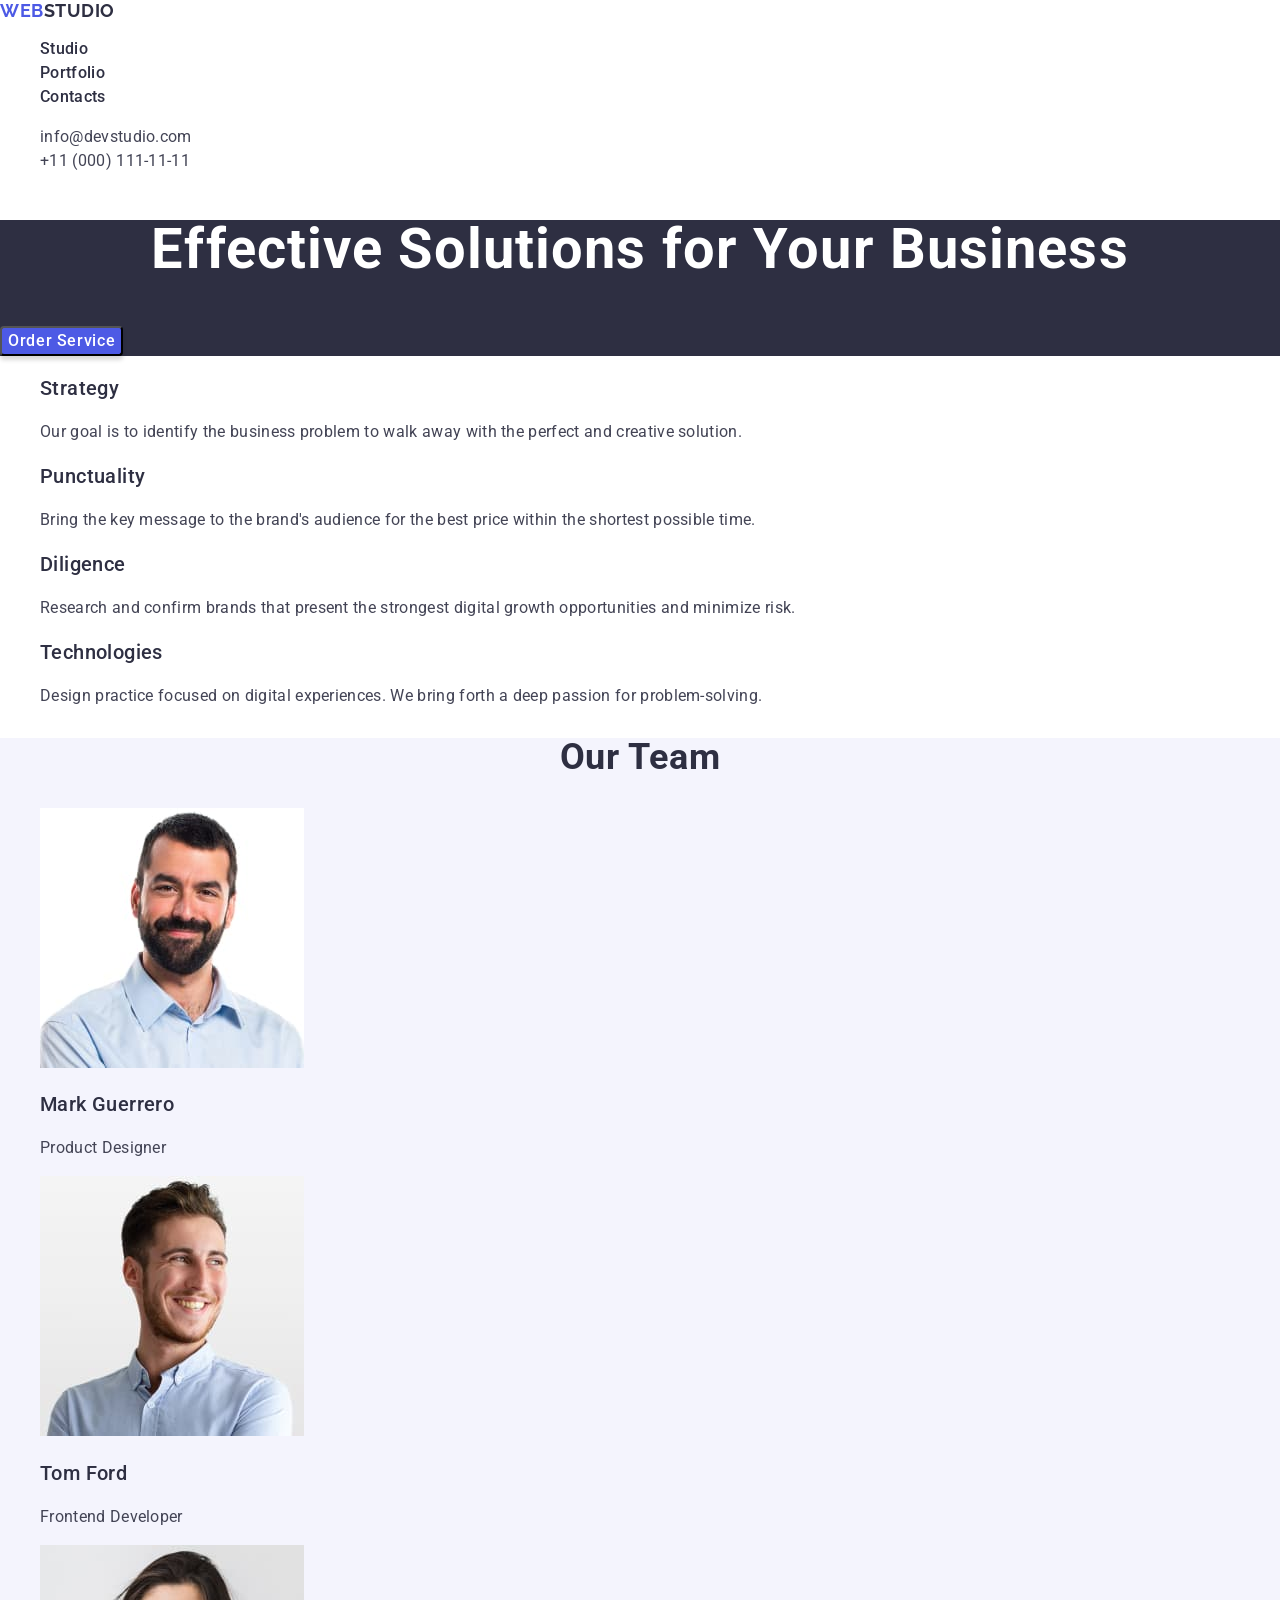
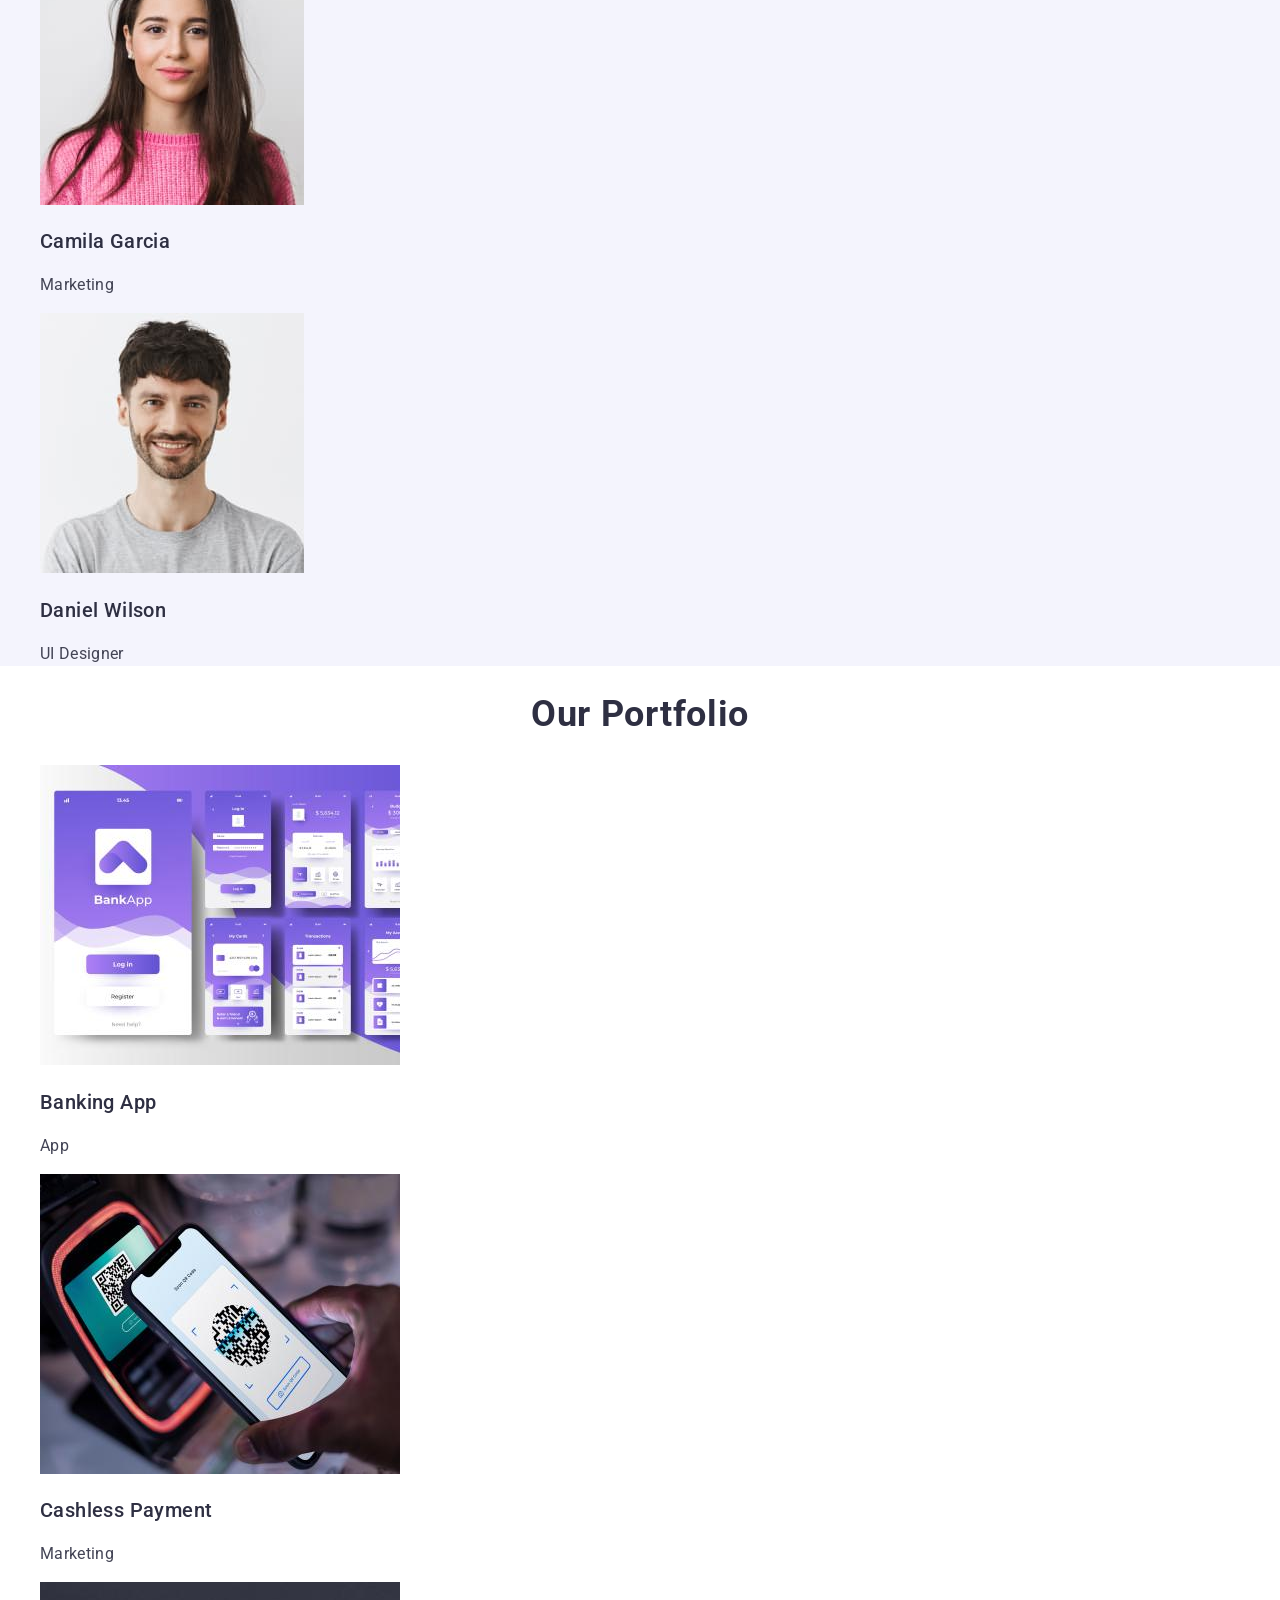
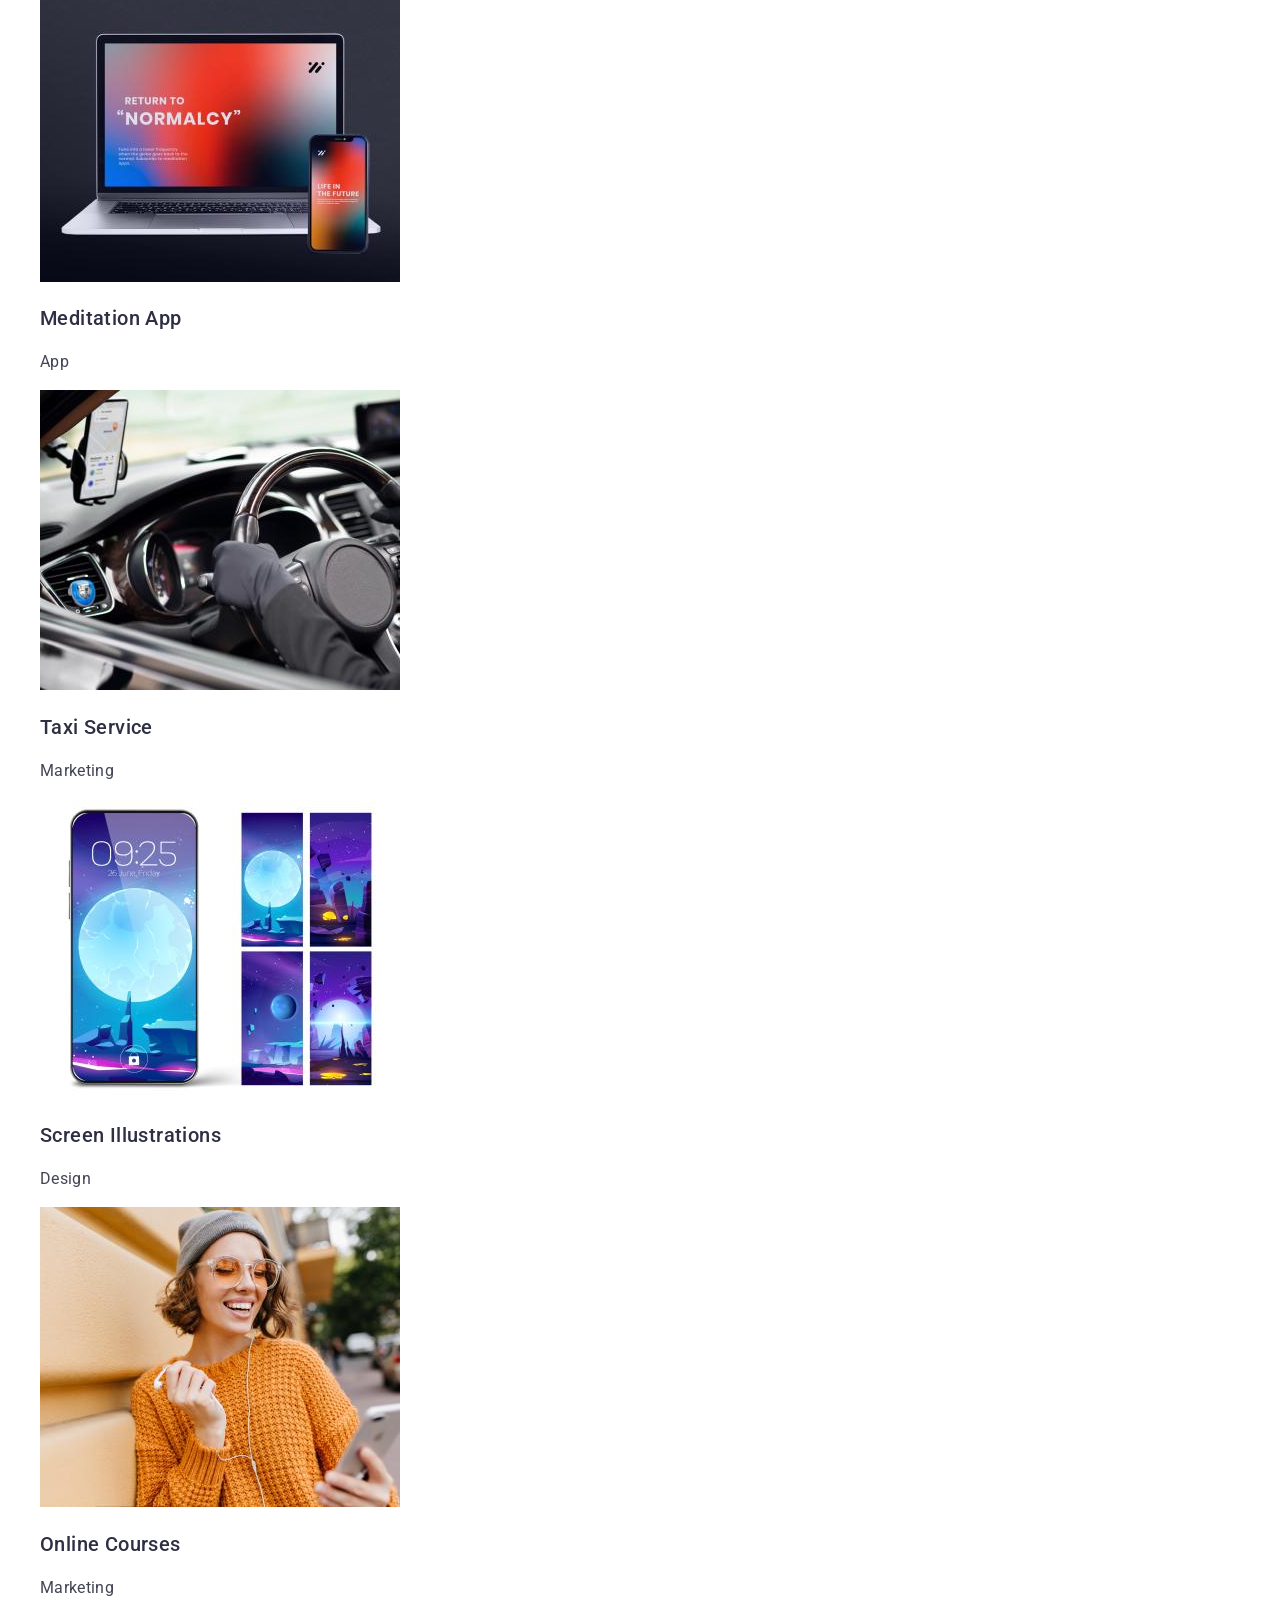
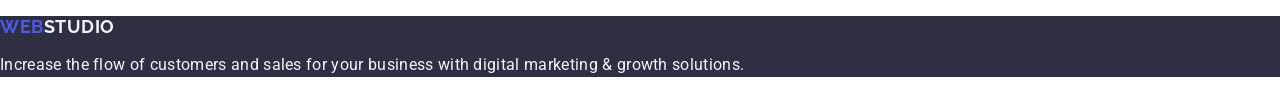
==== commit 169ab817: "goit-hw-2-correct-3" ====
--- a/index.html
+++ b/index.html
@@ -77,65 +77,65 @@
 
         </section>
 
-        <section class="OurTeam">
-            <h2 class="OurTeam-title">Our Team</h2>
-            <ul class="OurTeam-list">
-                <li class="OurTeam-list-item">
-                    <img class="OurTeam-item-picture" src="./images/img1.jpg" alt="Mark Guerrero" width="264">
-                    <h3 class="OurTeam-subtitle">Mark Guerrero</h3>
-                    <p class="OurTeam-text">Product Designer</p>
+        <section class="our-team">
+            <h2 class="our-team-title">Our Team</h2>
+            <ul class="our-team-list">
+                <li class="our-team-list-item">
+                    <img class="our-team-picture" src="./images/img1.jpg" alt="Mark Guerrero" width="264">
+                    <h3 class="our-team-subtitle">Mark Guerrero</h3>
+                    <p class="our-team-text">Product Designer</p>
                 </li>
-                <li class="OurTeam-list-item">
-                    <img class="OurTeam-item-picture" src="./images/img2.jpg" alt="Tom Ford" width="264">
-                    <h3 class="OurTeam-subtitle">Tom Ford</h3>
-                    <p class="OurTeam-text">Frontend Developer</p>
+                <li class="our-team-list-item">
+                    <img class="our-team-picture" src="./images/img2.jpg" alt="Tom Ford" width="264">
+                    <h3 class="our-team-subtitle">Tom Ford</h3>
+                    <p class="our-team-text">Frontend Developer</p>
                 </li>
-                <li class="OurTeam-list-item">
-                    <img class="OurTeam-item-picture" src="./images/img3.jpg" alt="Camila Garcia" width="264">
-                    <h3 class="OurTeam-subtitle">Camila Garcia</h3>
-                    <p class="OurTeam-text">Marketing</p>
+                <li class="our-team-list-item">
+                    <img class="our-team-picture" src="./images/img3.jpg" alt="Camila Garcia" width="264">
+                    <h3 class="our-team-subtitle">Camila Garcia</h3>
+                    <p class="our-team-text">Marketing</p>
                 </li>
-                <li class="OurTeam-list-item">
-                    <img class="OurTeam-item-picture" src="./images/img4.jpg" alt="Daniel Wilson" width="264">
-                    <h3 class="OurTeam-subtitle">Daniel Wilson</h3>
-                    <p class="OurTeam-text">UI Designer</p>
+                <li class="our-team-list-item">
+                    <img class="our-team-picture" src="./images/img4.jpg" alt="Daniel Wilson" width="264">
+                    <h3 class="our-team-subtitle">Daniel Wilson</h3>
+                    <p class="our-team-text">UI Designer</p>
                 </li>
             </ul>
         </section>
 
-        <section class="OurPortfolio">
-            <h2 class="OurPortfolio-title">Our Portfolio</h2>
-            <ul class="OurPortfolio-list">
-                <li class="OurPortfolio-list-item">
-                    <img class="OurPortfolio-item-picture" src="./images/img5.jpg" alt="Banking App" width="264">
-                    <h3 class="OurPortfolio-subtitle">Banking App</h3>
-                    <p class="OurPortfolio-text">App</p>
+        <section class="our-portfolio">
+            <h2 class="our-portfolio-title">Our Portfolio</h2>
+            <ul class="our-portfolio-list">
+                <li class="our-portfolio-list-item">
+                    <img class="our-portfolio-item-picture" src="./images/img5.jpg" alt="Banking App" width="360">
+                    <h3 class="our-portfolio-subtitle">Banking App</h3>
+                    <p class="our-portfolio-text">App</p>
                 </li>
-                <li class="OurPortfolio-list-item">
-                    <img class="OurPortfolio-item-picture" src="./images/img6.jpg" alt="Cashless Payment" width="264">
-                    <h3 class="OurPortfolio-subtitle">Cashless Payment</h3>
-                    <p class="OurPortfolio-text">Marketing</p>
+                <li class="our-portfolio-list-item">
+                    <img class="our-portfolio-item-picture" src="./images/img6.jpg" alt="Cashless Payment" width="360">
+                    <h3 class="our-portfolio-subtitle">Cashless Payment</h3>
+                    <p class="our-portfolio-text">Marketing</p>
                 </li>
-                <li class="OurPortfolio-list-item">
-                    <img class="OurPortfolio-item-picture" src="./images/img7.jpg" alt="Meditation App" width="264">
-                    <h3 class="OurPortfolio-subtitle">Meditation App</h3>
-                    <p class="OurPortfolio-text">App</p>
+                <li class="our-portfolio-list-item">
+                    <img class="our-portfolio-item-picture" src="./images/img7.jpg" alt="Meditation App" width="360">
+                    <h3 class="our-portfolio-subtitle">Meditation App</h3>
+                    <p class="our-portfolio-text">App</p>
                 </li>
-                <li class="OurPortfolio-list-item">
-                    <img class="OurPortfolio-item-picture" src="./images/img8.jpg" alt="Taxi Service" width="264">
-                    <h3 class="OurPortfolio-subtitle">Taxi Service</h3>
-                    <p class="OurPortfolio-text">Marketing</p>
+                <li class="our-portfolio-list-item">
+                    <img class="our-portfolio-item-picture" src="./images/img8.jpg" alt="Taxi Service" width="360">
+                    <h3 class="our-portfolio-subtitle">Taxi Service</h3>
+                    <p class="our-portfolio-text">Marketing</p>
                 </li>
-                <li class="OurPortfolio-list-item">
-                    <img class="OurPortfolio-item-picture" src="./images/img9.jpg" alt="Screen Illustrations"
-                        width="264">
-                    <h3 class="OurPortfolio-subtitle">Screen Illustrations</h3>
-                    <p class="OurPortfolio-text">Design</p>
+                <li class="our-portfolio-list-item">
+                    <img class="our-portfolio-item-picture" src="./images/img9.jpg" alt="Screen Illustrations"
+                        width="360">
+                    <h3 class="our-portfolio-subtitle">Screen Illustrations</h3>
+                    <p class="our-portfolio-text">Design</p>
                 </li>
-                <li class="OurPortfolio-list-item">
-                    <img class="OurPortfolio-item-picture" src="./images/img10.jpg" alt="Online Courses" width="264">
-                    <h3 class="OurPortfolio-subtitle">Online Courses</h3>
-                    <p class="OurPortfolio-text">Marketing</p>
+                <li class="our-portfolio-list-item">
+                    <img class="our-portfolio-item-picture" src="./images/img10.jpg" alt="Online Courses" width="360">
+                    <h3 class="our-portfolio-subtitle">Online Courses</h3>
+                    <p class="our-portfolio-text">Marketing</p>
                 </li>
             </ul>
 
@@ -143,14 +143,14 @@
 
     </main>
 
-    <footer>
-        <section class="footer">
+    <footer class="footer">
 
-            <a class="footer-logo" href="./index.html">Web<span class="footer-logo-part">Studio</span></a>
 
-            <p class="footer-text">Increase the flow of customers and sales for your business with digital marketing &
-                growth solutions.</p>
-        </section>
+        <a class="footer-logo" href="./index.html">Web<span class="footer-logo-part">Studio</span></a>
+
+        <p class="footer-text">Increase the flow of customers and sales for your business with digital marketing &
+            growth solutions.</p>
+
 
     </footer>
 
--- a/css/styles.css
+++ b/css/styles.css
@@ -10,7 +10,7 @@
 ol {
   list-style: none;
 }
-/**!heder-styilsh**/
+/**!heder**/
 .logo {
   color: #4d5ae5;
   font-family: Raleway, sans-serif;
@@ -21,7 +21,7 @@
   text-transform: uppercase;
 }
 .logo-part {
-  color: var(--NAVY-BLUE, #2e2f42);
+  color: #2e2f42;
 }
 .nav-link {
   color: #2e2f42;
@@ -54,8 +54,8 @@
 .contact-link:focus {
   color: #404bbf;
 }
-/**!heder-stylish**/
-/**!main-hero-stylish**/
+/**!heder**/
+/**!hero-section1**/
 .hero {
   background-color: #2e2f42;
 }
@@ -80,15 +80,15 @@
   box-shadow: 0px 4px 4px 0px rgba(0, 0, 0, 0.15);
   cursor: pointer;
 }
-.hero-button :hover {
+.hero-button:hover {
   background-color: #404bbf;
 }
-.hero-button :focus {
+.hero-button:focus {
   background-color: #404bbf;
 }
 
-/**!main-hero-stylish**/
-/**!main-hero-benefits**/
+/**!hero-section1**/
+/**!benefits-section2**/
 
 .benefits {
   color: #fff;
@@ -121,14 +121,14 @@
   letter-spacing: 0.02em;
 }
 
-/**!main-hero**/
-/**!main-Our team**/
-
-.OurTeam {
+/**!benefits-section2**/
+/**!main-our-team**/
+
+.our-team {
   background-color: #f4f4fd;
 }
 
-.OurTeam-title {
+.our-team-title {
   color: #2e2f42;
   text-align: center;
   font-size: 36px;
@@ -138,16 +138,19 @@
   text-transform: capitalize;
 }
 
-.OurTeam-list-item {
+.our-team-list {
   color: #ffffff;
 }
 
-.OurTeam-item-picture {
+.our-team-list-item {
+}
+
+.our-team-picture {
   width: 264px;
   height: 260px;
 }
 
-.OurTeam-subtitle {
+.our-team-subtitle {
   color: #2e2f42;
   font-size: 20px;
   font-weight: 500;
@@ -155,20 +158,22 @@
   letter-spacing: 0.02em;
 }
 
-.OurTeam-text {
-  color: #434455;
-  font-size: 16px;
-  line-height: 1.5;
-  letter-spacing: 0.02em;
-}
-/**!main-Our team**/
-/**!main-Our-portfolio**/
-
-.OurPortfolio {
+.our-team-text {
+  color: #434455;
+  font-size: 16px;
+  line-height: 1.5;
+  letter-spacing: 0.02em;
+}
+
+/**!main-our-team**/
+
+/**!main-our-portfolio**/
+
+.our-portfolio {
   background-color: #fff;
 }
 
-.OurPortfolio-title {
+.our-portfolio-title {
   color: #2e2f42;
   text-align: center;
   font-size: 36px;
@@ -176,12 +181,15 @@
   line-height: 1.11;
   letter-spacing: 0.02em;
 }
-
-.OurPortfolio-item-picture {
-  width: 360px;
-}
-
-.OurPortfolio-subtitle {
+.our-portfolio-list {
+}
+.our-portfolio-list-item {
+}
+
+.our-portfolio-item-picture {
+}
+
+.our-portfolio-subtitle {
   color: #2e2f42;
   font-size: 20px;
   font-weight: 500;
@@ -189,13 +197,13 @@
   letter-spacing: 0.02em;
 }
 
-.OurPortfolio-text {
-  color: #434455;
-  font-size: 16px;
-  line-height: 1.5;
-  letter-spacing: 0.02em;
-}
-/**!main-Our-portfolio**/
+.our-portfolio-text {
+  color: #434455;
+  font-size: 16px;
+  line-height: 1.5;
+  letter-spacing: 0.02em;
+}
+/**!main-our-portfolio**/
 /**!Footer**/
 
 .footer {
@@ -204,11 +212,13 @@
 
 .footer-logo {
   color: #4d5ae5;
-  font-family: Raleway;
+  font-family: Raleway;sans-serif;
   font-size: 18px;
   font-weight: 700;
-  line-height: 1.16;
+  line-height: 1.17;
   letter-spacing: 0.03em;
+  text-transform: uppercase;
+
 }
 .footer-logo-part {
   color: #f4f4fd;
